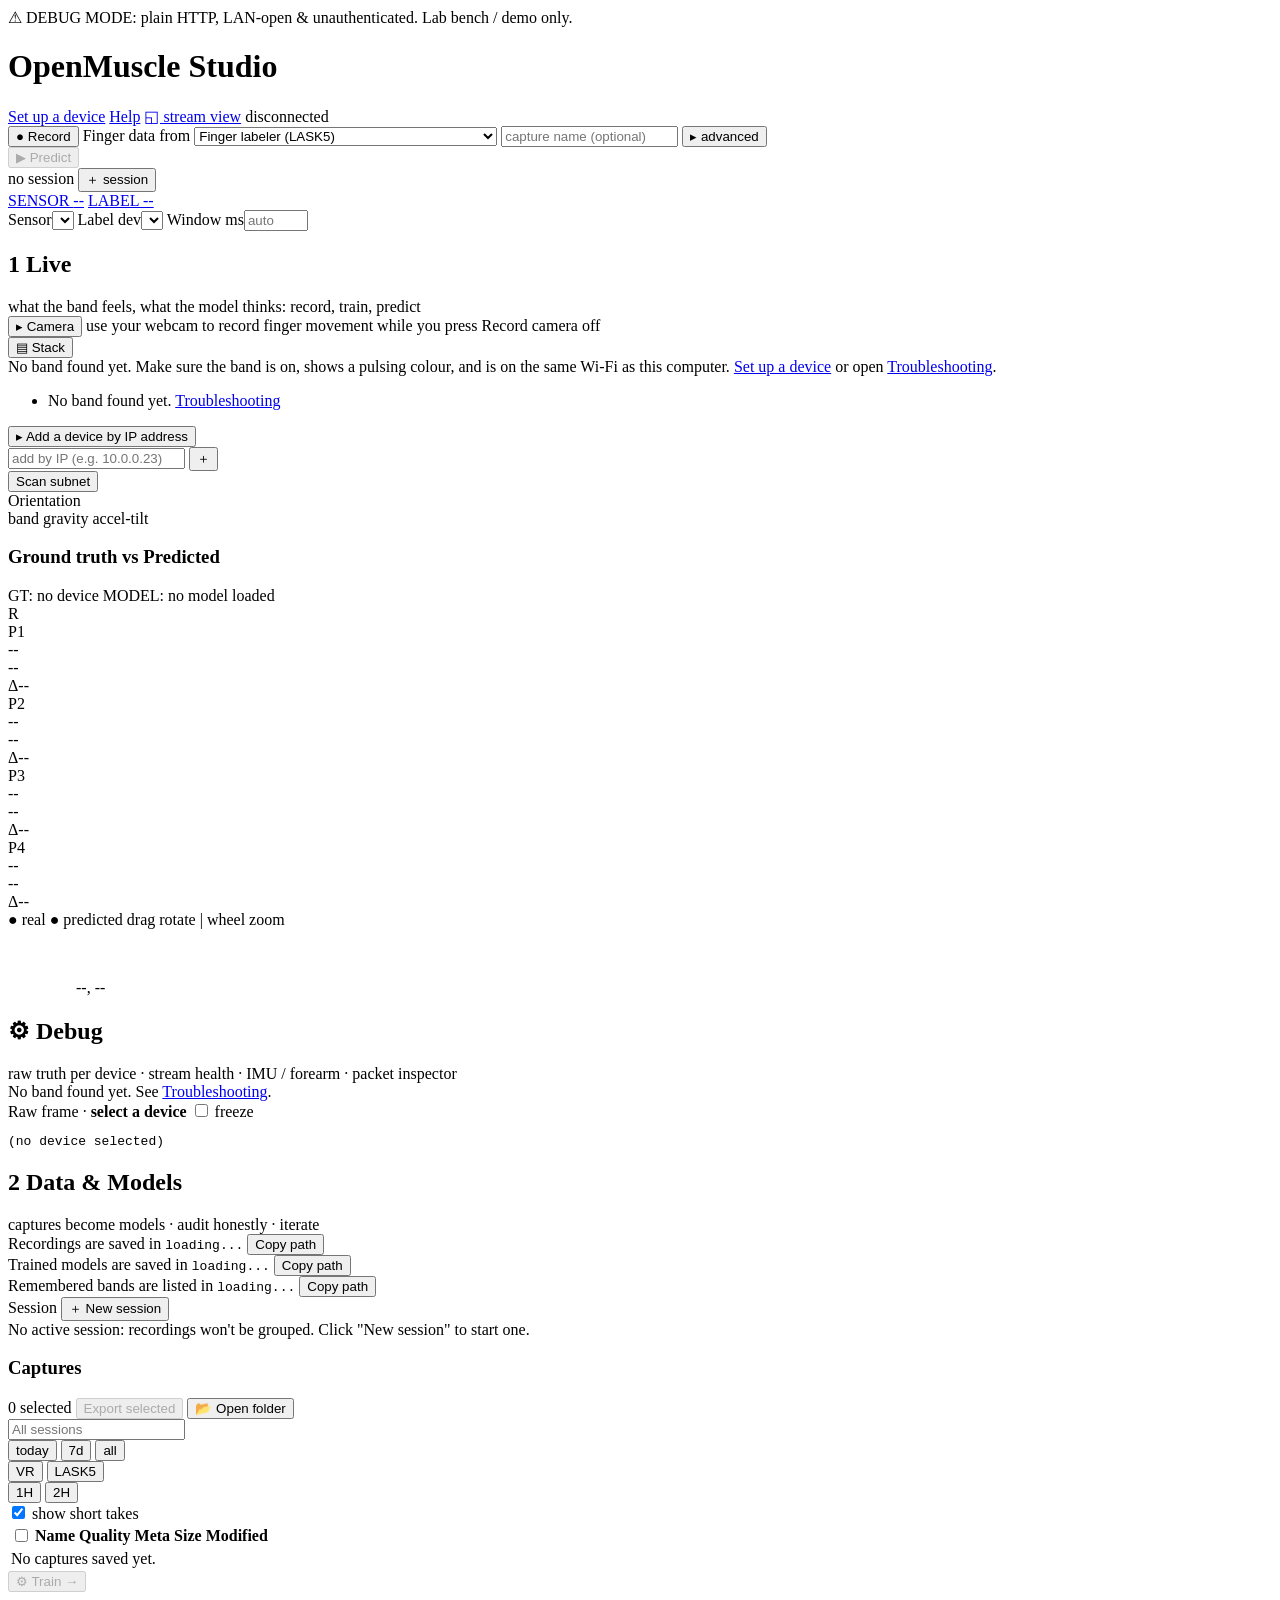
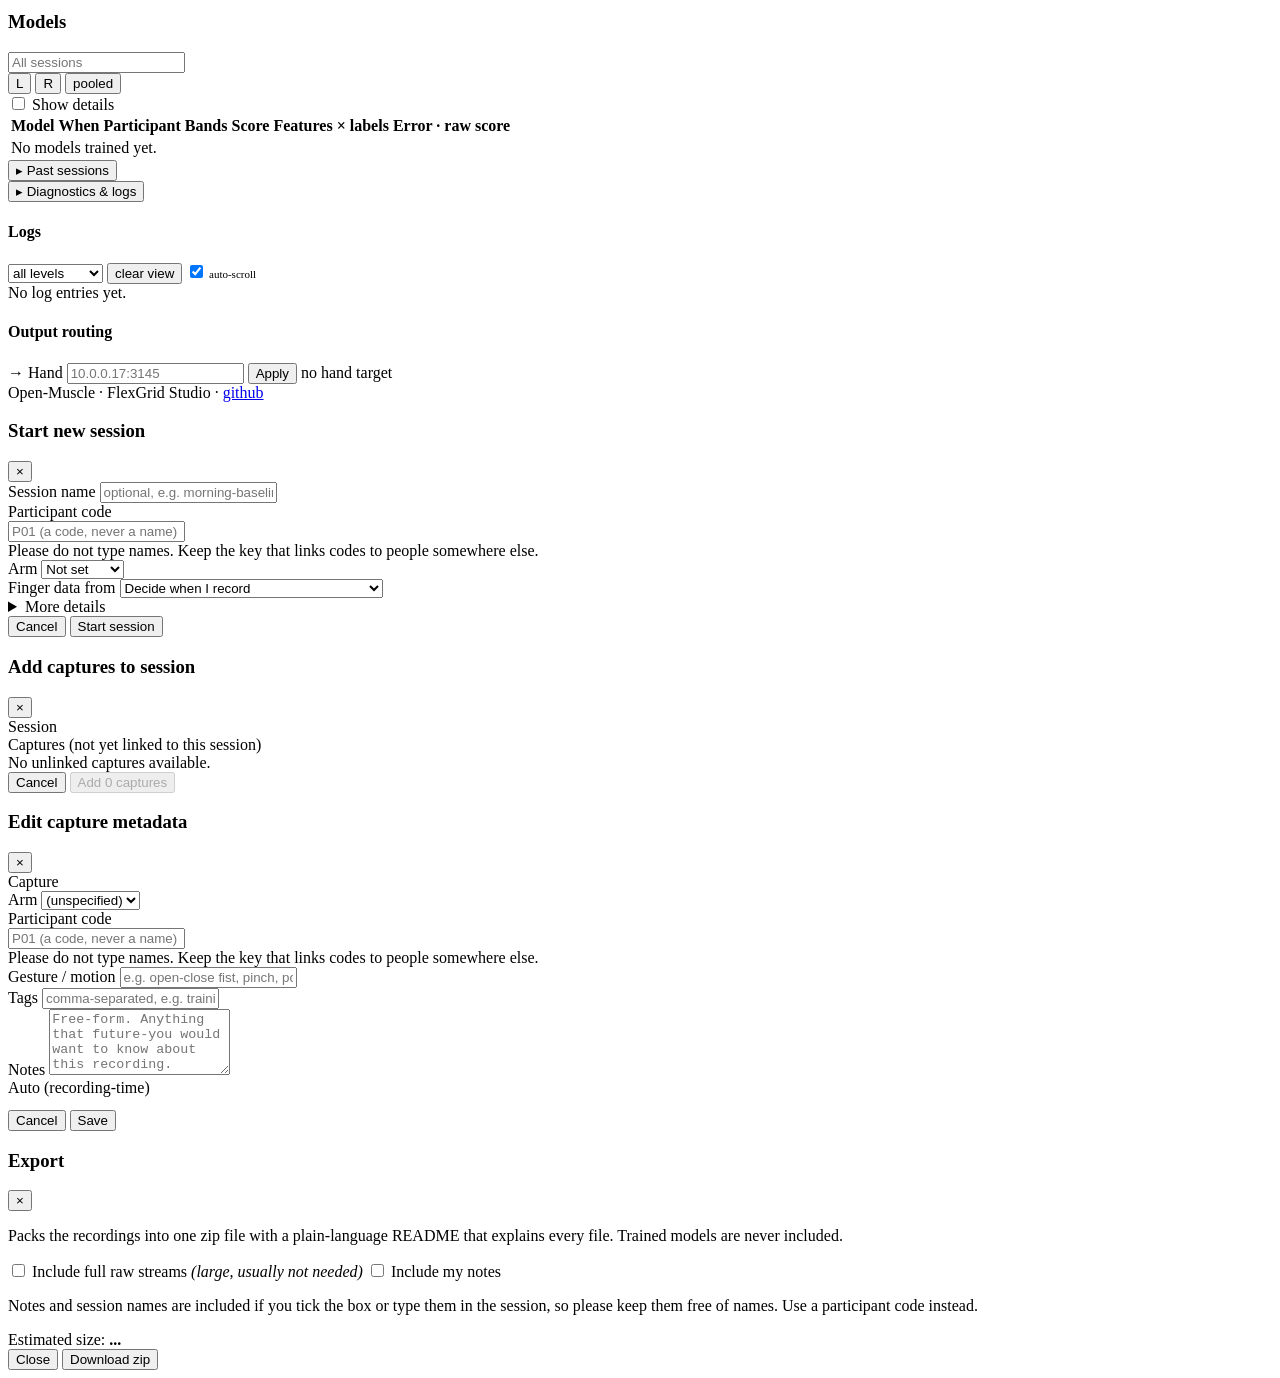
==== pc/src/openmuscle/web/static/index.html @ 687b807e "Keep the remembered-bands file under the data folder The discovery cache used ~/.openmuscle/discover" ====
<!DOCTYPE html>
<html lang="en">
<head>
    <meta charset="UTF-8">
    <meta name="viewport" content="width=device-width, initial-scale=1.0">
    <title>OpenMuscle Studio</title>
    <link rel="stylesheet" href="/static/styles.css">
    <link rel="stylesheet" href="/static/camera-panel.css?v=1">
    <!-- Shared FlexGrid heatmap color ramp (window.OMHeatColor). Loaded plain
         and BEFORE app.js so pressureColor delegates to the one shared ramp;
         the OBS /stream view loads the same file so its heatmaps match ours. -->
    <script src="/static/heatmap-color.js?v=1"></script>
    <script src="/static/guide.js?v=1"></script>
    <script src="/static/participant.js?v=1"></script>
    <script src="/static/rec-status.js?v=1"></script>
    <script src="/static/train-card.js?v=1"></script>
    <!-- Three.js for the quest_hand 3D viewer. Same CDN + version the VR
         client uses. hand-viewer.js is an ES module exposing window.OMHandViewer;
         the plain app.js drives it from handleTick. -->
    <script type="importmap">
    { "imports": { "three": "https://cdn.jsdelivr.net/npm/three@0.160.0/build/three.module.js" } }
    </script>
    <script type="module" src="/static/hand-viewer.js?v=7"></script>
    <!-- Gamepad labeler: reads a USB controller (navigator.getGamepads) and
         streams frames to /ws/gamepad. Plain script (no module). -->
    <script defer src="/static/gamepad.js?v=2"></script>
    <script defer src="/static/camera-panel.js?v=1"></script>
    <script type="module" src="/static/imu-viewer.js?v=1"></script>
</head>
<body>
    <!-- Debug-mode warning ribbon. Shown only when body.debug, which app.js
         sets from GET /api/mode. The server is plain-HTTP + LAN-open +
         unauthenticated when started with `openmuscle web --debug`. -->
    <div id="debug-ribbon" class="debug-ribbon debug-only" role="alert">
        ⚠ DEBUG MODE: plain HTTP, LAN-open &amp; unauthenticated. Lab bench / demo only.
    </div>
    <header class="topbar">
        <div class="brand">
            <h1>OpenMuscle <span class="subtitle">Studio</span></h1>
        </div>

        <div class="topbar-right">
            <!-- Step-by-step wizard that puts a band (or the optional labeler) on
                 the user's Wi-Fi. A separate page (static/setup/), served at /setup. -->
            <a href="/setup" class="setup-link"
               title="Walk through connecting a new band to your Wi-Fi">Set up a device</a>
            <!-- The guides, served from this computer (/help) so they open even
                 when the laptop is on the band's own Wi-Fi with no internet. -->
            <a href="/help" class="help-link" id="help-link" target="_blank" rel="noopener"
               title="Guides: getting started, Wi-Fi setup, troubleshooting. Works without internet.">Help</a>
            <!-- Pop the compact OBS stream view in its own window (window-capture
                 it in OBS while playing a game with the bracelets). Display-only:
                 it reads /ws/live, never the local controller. -->
            <a href="/stream" target="_blank" rel="noopener" class="stream-link"
               title="Compact read-only view for OBS window capture">◱ stream view</a>
            <span id="ws-status" class="badge offline">disconnected</span>
        </div>
    </header>

    <!-- Sticky control bar: the whole record -> train -> predict loop lives up
         here so Record, Predict and session context stay reachable while
         scrolled anywhere.
         app.js renderRecordPlan() drives the plan line + button state per tick. -->
    <div id="control-bar">
        <div class="cb-group cb-record">
            <button id="record-btn" class="primary">● Record</button>
            <label class="rec-pick"><span>Finger data from</span>
                <select id="label-source-select">
                    <option value="lask5">Finger labeler (LASK5)</option>
                    <option value="webcam">Webcam (camera watches your hand)</option>
                    <option value="vr">VR headset hands (Meta Quest)</option>
                    <option value="gamepad">Game controller</option>
                    <option value="none">No labeler (bands only; cannot be used to train)</option>
                    <!-- Pluggable label-device seam: a new labeler is one new
                         option value + one new branch in deriveRecordPlan()
                         (static/guide.js). -->
                </select>
            </label>
            <input id="capture-name" type="text" placeholder="capture name (optional)">
            <button id="record-advanced-toggle" class="link">▸ advanced</button>
        </div>
        <div class="cb-group cb-predict">
            <button id="infer-toggle" disabled>▶ Predict</button>
            <div id="predict-models" class="model-chips"></div>
        </div>
        <div class="cb-group cb-session">
            <span id="session-chip" class="session-chip off">no session</span>
            <button id="session-chip-new" class="link">＋ session</button>
        </div>
        <div class="cb-group cb-status">
            <a href="#stage-live" class="pipe-pill" id="pipe-sensor">SENSOR <span class="pipe-val">--</span></a>
            <a href="#stage-live" class="pipe-pill" id="pipe-label">LABEL <span class="pipe-val">--</span></a>
        </div>
        <div id="record-plan" class="record-plan"></div>
        <div id="record-advanced" class="record-advanced hidden">
            <label class="rec-pick"><span>Sensor</span><select id="sensor-select"></select></label>
            <label class="rec-pick"><span>Label dev</span><select id="label-select"></select></label>
            <label class="rec-pick" title="How many milliseconds of band readings are grouped with each label sample. Leave blank to let the app choose. See the Glossary under Help."><span>Window ms</span><input id="record-window" type="number" min="20" max="1000" placeholder="auto"></label>
        </div>
        <div id="record-status" class="rec-status"></div>
    </div>

    <!-- Model notices: a restored model waiting to be started, a model that does
         not match the participant or band units in front of it, and which model
         drives which band. app.js renderModelBanner(). -->
    <div id="model-banner" class="model-banner hidden" role="status"></div>

    <main class="studio">

        <!-- ============================================================
             STAGE 1: LIVE (hero)
             Heatmap band rows + GT-vs-Predicted comparator + joystick.
             The standalone Devices column is gone; each
             band's card sits to the LEFT of its own heatmap instead.
             ============================================================ -->
        <section id="stage-live" class="stage stage-live">
            <header class="stage-head">
                <h2 class="stage-title"><span class="stage-num">1</span> Live</h2>
                <span class="stage-sub">what the band feels, what the model thinks: record, train, predict</span>
            </header>

            <!-- Camera panel: the webcam hand labeler inside the dashboard, so
                 tracking never pauses because a tab went to the background.
                 camera-panel.js creates the iframe on first open. -->
            <div id="camera-panel" class="camera-panel collapsed">
                <div class="camera-panel-head">
                    <button id="camera-panel-toggle" class="camera-panel-toggle"
                            aria-expanded="false" aria-controls="camera-panel-body">&#9656; Camera</button>
                    <span class="camera-panel-sub">use your webcam to record finger movement while you press Record</span>
                    <span id="camera-panel-state" class="camera-panel-state">camera off</span>
                </div>
                <div id="camera-panel-body" class="camera-panel-body"></div>
            </div>

            <div class="live-grid">
                <!-- Heatmap area (left, the hero). One BAND ROW per streaming
                     flexgrid: [band card | its heatmap], so device info lives
                     WITH the visualization. app.js
                     drawHeatmaps() builds the row scaffold; renderBandCards()
                     fills the cards from the WS snapshot's `discovery` array. -->
                <div class="heatmap-hero">
                    <div class="heatmap-hero-head">
                        <span id="discovery-count" class="rail-count"></span>
                        <button id="heatmap-layout-toggle" class="link"
                                title="Switch the band rows between side-by-side and stacked (one above the other)">▤ Stack</button>
                    </div>
                    <div id="heatmap-grids" class="heatmap-grids">
                        <div class="heatmap-empty">No band found yet. Make sure the band is on, shows a pulsing colour, and is on the same Wi-Fi as this computer. <a href="/setup">Set up a device</a> or open <a href="/help/troubleshooting" target="_blank" rel="noopener">Troubleshooting</a>.</div>
                    </div>

                    <!-- Discovered-but-not-streaming V4 sources (no heatmap yet):
                         compact cards matching the band-card column width, with
                         Subscribe + role controls. app.js renderAvailableSources()
                         fills this; a source graduates to a band row above once
                         its matrix frames arrive. -->
                    <ul id="discovery-list" class="devices-compact discovery-compact available-sources">
                        <li class="empty">No band found yet. <a href="/help/troubleshooting" target="_blank" rel="noopener">Troubleshooting</a></li>
                    </ul>

                    <!-- Probe-by-IP + subnet scan, collapsed by default (same
                         caret pattern as record-advanced). Moved from the old
                         Devices rail; ids unchanged. -->
                    <button id="add-source-toggle" class="link add-source-toggle">▸ Add a device by IP address</button>
                    <div id="add-source-body" class="add-source-body hidden">
                        <form id="discovery-probe-form" class="discovery-probe">
                            <input id="discovery-probe-ip" type="text"
                                   placeholder="add by IP (e.g. 10.0.0.23)" />
                            <button type="submit" title="Probe this address for a V4 source">＋</button>
                        </form>
                        <button id="discovery-scan-btn" class="discovery-scan-btn"
                                title="Probe the local subnet for V4 sources not currently beaconing (held by another hub)">
                            Scan subnet
                        </button>
                        <div id="discovery-probe-msg" class="discovery-probe-msg"></div>
                    </div>

                    <!-- IMU band-orientation widget (fast data.imu), single
                         instance. app.js renderImuViewer() MOVES #imu-viewer
                         under the band card of the flexgrid it is showing; this
                         dock is the parking spot before rows exist and while
                         the row scaffold rebuilds (moving the node keeps the
                         WebGL canvas alive; an innerHTML rebuild would not). -->
                    <div id="imu-dock" class="imu-dock">
                        <div id="imu-viewer" class="imu-viewer">
                            <div class="imu-head">Orientation <span id="imu-axes" class="rail-count"></span></div>
                            <div id="imu-viewer-canvas" class="imu-viewer-canvas"></div>
                            <div class="imu-legend"><span class="imu-band">band</span> <span class="imu-grav">gravity</span> <span class="imu-hint">accel-tilt</span></div>
                        </div>
                    </div>
                </div>

                <!-- GT-vs-Predicted comparator (right). Per-finger groups pair
                     the ground-truth piston with the model's prediction and put
                     the residual Δ beneath, so each finger reads as one unit.
                     app.js toggles .has-hands / .has-lask on .comparator: hand
                     panels for quest streams, flexion bars for LASK5, BOTH when
                     both sources stream at once (VR session with LASK5 plugged
                     in). The Predict toggle moved to the sticky control bar. -->
                <div class="comparator">
                    <div class="comparator-head">
                        <h3>Ground truth <span class="vs">vs</span> Predicted</h3>
                        <div class="comparator-sublabels">
                            <span class="meta-line">GT: <span id="lask-meta">no device</span></span>
                            <span class="meta-line">MODEL: <span id="inference-meta">no model loaded</span></span>
                        </div>
                    </div>

                    <!-- LASK5 flexion cluster. A second cluster
                         (data-side="left") slots in beside this one when
                         two-hand LASK5 arrives; the head badge unhides then. -->
                    <div class="lask-cluster" data-side="right">
                        <div class="cluster-head hidden">R</div>
                        <div id="comparator-fingers" class="finger-groups">
                            <div class="finger-group" data-i="0">
                                <div class="finger-label">P1</div>
                                <div class="finger-bars">
                                    <div class="piston gt" data-i="0"><div class="piston-track"><div class="piston-fill"></div></div><div class="piston-val">--</div></div>
                                    <div class="piston pred" data-i="0"><div class="piston-track"><div class="piston-fill predicted"></div></div><div class="piston-val">--</div></div>
                                </div>
                                <div class="delta-row" data-i="0">Δ<span class="delta-val">--</span></div>
                            </div>
                            <div class="finger-group" data-i="1">
                                <div class="finger-label">P2</div>
                                <div class="finger-bars">
                                    <div class="piston gt" data-i="1"><div class="piston-track"><div class="piston-fill"></div></div><div class="piston-val">--</div></div>
                                    <div class="piston pred" data-i="1"><div class="piston-track"><div class="piston-fill predicted"></div></div><div class="piston-val">--</div></div>
                                </div>
                                <div class="delta-row" data-i="1">Δ<span class="delta-val">--</span></div>
                            </div>
                            <div class="finger-group" data-i="2">
                                <div class="finger-label">P3</div>
                                <div class="finger-bars">
                                    <div class="piston gt" data-i="2"><div class="piston-track"><div class="piston-fill"></div></div><div class="piston-val">--</div></div>
                                    <div class="piston pred" data-i="2"><div class="piston-track"><div class="piston-fill predicted"></div></div><div class="piston-val">--</div></div>
                                </div>
                                <div class="delta-row" data-i="2">Δ<span class="delta-val">--</span></div>
                            </div>
                            <div class="finger-group" data-i="3">
                                <div class="finger-label">P4</div>
                                <div class="finger-bars">
                                    <div class="piston gt" data-i="3"><div class="piston-track"><div class="piston-fill"></div></div><div class="piston-val">--</div></div>
                                    <div class="piston pred" data-i="3"><div class="piston-track"><div class="piston-fill predicted"></div></div><div class="piston-val">--</div></div>
                                </div>
                                <div class="delta-row" data-i="3">Δ<span class="delta-val">--</span></div>
                            </div>
                        </div>
                        <!-- LASK5 status line: device info lives WITH the
                             visualization. app.js
                             renderLabelStatusLines() fills it; hidden when
                             empty via CSS :empty. -->
                        <div id="lask-status-line" class="device-status-line"></div>
                    </div>

                    <!-- quest_hand 3D viewer. Shown when a quest_hand label
                         source is streaming (app.js toggles .has-hands on
                         .comparator). REAL captured hand (green) + PREDICTED
                         model hand (amber) in wrist-local space. -->
                    <div id="hand-viewer" class="hand-viewer">
                        <div id="hand-viewer-canvas" class="hand-viewer-canvas"></div>
                        <div class="hand-viewer-legend">
                            <span class="hv-real">● real</span>
                            <span class="hv-pred">● predicted</span>
                            <span class="hv-hint">drag rotate | wheel zoom</span>
                        </div>
                        <!-- Quest hand status line, under the legend: e.g.
                             "quest-left 24 Hz | quest-right 25 Hz" (device
                             info lives WITH the visualization).
                             app.js renderLabelStatusLines() fills it. -->
                        <div id="hand-status-line" class="device-status-line"></div>
                    </div>

                    <!-- Gamepad labeler panel. Shown when a USB controller is
                         read by the browser (gamepad.js toggles .has-gamepad on
                         .comparator). Live axes bars + button grid = the inputs
                         being captured as labels. -->
                    <div id="gamepad-panel" class="gamepad-panel"></div>
                    <!-- Gamepad status line: SIBLING of #gamepad-panel on
                         purpose; the panel's internals belong to gamepad.js.
                         app.js renderLabelStatusLines() fills it from the
                         server-side gamepad device (e.g. "gamepad-0 | 50 Hz"). -->
                    <div id="gamepad-status-line" class="device-status-line"></div>

                    <!-- Joystick stays as a small inset; LASK5 sends the
                         operator's joystick state for free, useful as a
                         signal-of-life indicator. -->
                    <div id="lask-joystick" class="joystick-inset">
                        <canvas id="joystick-canvas" width="64" height="64"></canvas>
                        <span id="joystick-vals" class="joy-vals">--, --</span>
                    </div>
                </div>
            </div>
        </section>

        <!-- ============================================================
             DEBUG: raw truth per device (only rendered in --debug mode).
             Hidden unless body.debug (app.js reads GET /api/mode). Surfaces
             per-device stream health, per-channel matrix stats, IMU raw counts
             (fused orientation is the Orientation widget in Stage 1), forearm
             roll/palm-up from Quest joints, and a raw-frame inspector.
             ============================================================ -->
        <section id="stage-debug" class="stage stage-debug debug-only">
            <header class="stage-head">
                <h2 class="stage-title"><span class="stage-num">⚙</span> Debug</h2>
                <span class="stage-sub">raw truth per device · stream health · IMU / forearm · packet inspector</span>
            </header>
            <div class="debug-grid">
                <div id="debug-cards" class="debug-cards">
                    <div class="empty">No band found yet. See <a href="/help/troubleshooting" target="_blank" rel="noopener">Troubleshooting</a>.</div>
                </div>
                <div class="debug-inspector">
                    <div class="debug-insp-head">
                        <span>Raw frame · <b id="debug-insp-dev">select a device</b></span>
                        <label class="debug-freeze"><input type="checkbox" id="debug-insp-freeze"> freeze</label>
                    </div>
                    <pre id="debug-insp-json" class="debug-insp-json">(no device selected)</pre>
                </div>
            </div>
        </section>

        <!-- ============================================================
             STAGE 2: DATA
             Session card on top, then captures | train | models, then past
             sessions. Merge of the old Capture + Data&Models stages; the
             record controls themselves moved to the sticky control bar.
             ============================================================ -->
        <section id="stage-data" class="stage stage-data">
            <header class="stage-head">
                <h2 class="stage-title"><span class="stage-num">2</span> Data &amp; Models</h2>
                <span class="stage-sub">captures become models · audit honestly · iterate</span>
            </header>

            <!-- Where are my files: absolute folder paths, Open folder (only
                 offered when this browser is on the same computer as the
                 server), Copy path, and a low-disk-space warning. Filled by
                 app.js from GET /api/storage. -->
            <div id="storage-panel" class="storage-panel" aria-live="polite">
                <div class="storage-row">
                    <span class="storage-label">Recordings are saved in</span>
                    <code class="storage-path" data-storage-path="captures">loading...</code>
                    <button class="link" data-storage-open="captures" title="Open this folder in your file manager" hidden>Open folder</button>
                    <button class="link" data-storage-copy="captures" title="Copy the folder path to the clipboard">Copy path</button>
                </div>
                <div class="storage-row">
                    <span class="storage-label">Trained models are saved in</span>
                    <code class="storage-path" data-storage-path="models">loading...</code>
                    <button class="link" data-storage-open="models" title="Open this folder in your file manager" hidden>Open folder</button>
                    <button class="link" data-storage-copy="models" title="Copy the folder path to the clipboard">Copy path</button>
                </div>
                <div class="storage-row">
                    <span class="storage-label">Remembered bands are listed in</span>
                    <code class="storage-path" data-storage-path="devices">loading...</code>
                    <button class="link" data-storage-open="root" title="Open the data folder, which holds this file, in your file manager" hidden>Open folder</button>
                    <button class="link" data-storage-copy="devices" title="Copy the file path to the clipboard">Copy path</button>
                </div>
                <div id="storage-note" class="storage-note" hidden></div>
            </div>

            <!-- Session block (full width) -->
            <div class="capture-session">
                <div class="capture-session-head">
                    <span class="capture-section-label">Session</span>
                    <button id="session-start-btn" class="link">＋ New session</button>
                </div>
                <div id="active-session-area">
                    <div class="session-empty">No active session: recordings won't be grouped. Click "New session" to start one.</div>
                </div>
            </div>

            <!-- Shared typeahead options for BOTH session pickers (captures +
                 models). One datalist, two inputs; app.js rebuilds it
                 sig-gated on the session list. -->
            <datalist id="session-datalist"></datalist>

            <div class="data-grid">
                <!-- LEFT: captures -->
                <div class="captures-col">
                    <div class="captures-header">
                        <h3>Captures</h3>
                        <div class="captures-actions">
                            <span id="captures-sel-status" class="sel-status">0 selected</span>
                            <button id="captures-export-selected" class="link" disabled title="Pack the selected takes into one zip to send to someone">Export selected</button>
                            <button id="captures-open-folder" class="link" title="Open the captures folder in your file manager">📂 Open folder</button>
                        </div>
                    </div>
                    <!-- Filter bar: compose session /
                         date / label-source / hands filters with AND; short
                         takes tagged "too short" (hideable). app.js applyCaptureFilters(). -->
                    <div id="captures-filterbar" class="filter-bar">
                        <!-- Typeahead session picker (was a <select>; same id
                             kept so app.js/CSS churn stays minimal). Empty
                             input = the default (Active when a session is
                             live, All otherwise). -->
                        <input id="cap-filter-session" class="filter-select session-combo"
                               type="text" list="session-datalist" placeholder="All sessions"
                               autocomplete="off" spellcheck="false">
                        <div class="chip-group" id="cap-filter-date">
                            <button class="filter-chip" data-days="1">today</button>
                            <button class="filter-chip" data-days="7">7d</button>
                            <button class="filter-chip on" data-days="">all</button>
                        </div>
                        <div class="chip-group" id="cap-filter-label">
                            <button class="filter-chip" data-label="quest">VR</button>
                            <button class="filter-chip" data-label="lask5">LASK5</button>
                        </div>
                        <div class="chip-group" id="cap-filter-hands">
                            <button class="filter-chip" data-hands="1">1H</button>
                            <button class="filter-chip" data-hands="2">2H</button>
                        </div>
                        <label class="filter-short"><input type="checkbox" id="cap-filter-short" checked> show short takes
                            <span id="cap-short-count" class="sel-status"></span></label>
                    </div>
                    <table id="captures-table">
                        <thead>
                            <tr>
                                <th class="captures-check"><input id="captures-check-all" type="checkbox"></th>
                                <th>Name</th>
                                <th>Quality</th>
                                <th>Meta</th>
                                <th>Size</th>
                                <th>Modified</th>
                                <th></th>
                            </tr>
                        </thead>
                        <tbody id="captures-body">
                            <tr class="empty"><td colspan="7">No captures saved yet.</td></tr>
                        </tbody>
                    </table>
                </div>

                <!-- CENTER: train bridge (visual arrow between cols) -->
                <div class="train-bridge">
                    <button id="train-btn" class="primary" disabled>⚙ Train →</button>
                    <div id="train-status" class="train-status"></div>
                </div>

                <!-- RIGHT: models -->
                <div class="models-col">
                    <div class="captures-header">
                        <h3>Models</h3>
                        <span id="models-count" class="sel-status"></span>
                    </div>
                    <!-- Models filter bar: session typeahead + role +
                         wearer chips, AND-composed. Replaces the old binary
                         session scope + "show all N models" toggle row; the
                         picker's "All sessions" entry covers that job.
                         app.js applyModelFilters(). -->
                    <div id="models-filterbar" class="filter-bar">
                        <input id="model-filter-session" class="filter-select session-combo"
                               type="text" list="session-datalist" placeholder="All sessions"
                               autocomplete="off" spellcheck="false">
                        <div class="chip-group" id="model-filter-role">
                            <button class="filter-chip" data-role="left" title="Models trained for the left band. See Help, Glossary.">L</button>
                            <button class="filter-chip" data-role="right" title="Models trained for the right band. See Help, Glossary.">R</button>
                            <button class="filter-chip" data-role="pooled" title="Models trained on more than one band together, so not tied to a single band. See Help, Glossary.">pooled</button>
                        </div>
                        <!-- Wearer chips are data-driven: app.js fills this
                             from the distinct wearers present in the model
                             list, so it stays empty until models carry a
                             wearer stamp. -->
                        <div class="chip-group" id="model-filter-wearer"></div>
                    </div>
                    <label class="models-details-toggle" title="Show the technical columns (features, error, raw score)">
                        <input type="checkbox" id="models-details-toggle"> Show details
                    </label>
                    <table id="models-table">
                        <thead>
                            <tr>
                                <th>Model</th>
                                <th>When</th>
                                <th>Participant</th>
                                <th>Bands</th>
                                <th>Score</th>
                                <th class="detail-col">Features × labels</th>
                                <th class="detail-col">Error · raw score</th>
                                <th></th>
                            </tr>
                        </thead>
                        <tbody id="models-body">
                            <tr class="empty"><td colspan="8">No models trained yet.</td></tr>
                        </tbody>
                    </table>
                </div>
            </div>

            <!-- Training outcome: the verdict card(s) replace the old one-line
                 readout. app.js renderTrainResult() (cards from static/train-card.js). -->
            <div id="train-result" class="train-result" aria-live="polite"></div>

            <!-- Past sessions: still collapsible per existing behaviour -->
            <button id="past-sessions-toggle" class="past-sessions-toggle">▸ Past sessions</button>
            <div id="past-sessions-list" class="hidden"></div>
        </section>

        <!-- ============================================================
             DIAGNOSTICS DRAWER (collapsed by default)
             Logs + future telemetry detail + future tuning sliders.
             ============================================================ -->
        <aside class="diag-drawer">
            <button id="diag-toggle" class="diag-toggle" aria-expanded="false">▸ Diagnostics &amp; logs</button>
            <div id="diag-body" class="diag-body hidden">
                <section class="diag-panel">
                    <div class="captures-header">
                        <h4>Logs</h4>
                        <div class="captures-actions">
                            <select id="log-level-filter" class="rec-pick">
                                <option value="">all levels</option>
                                <option value="WARN">warn + error</option>
                                <option value="ERROR">errors only</option>
                            </select>
                            <button id="log-clear-btn" class="link" title="Clear visible logs (server buffer keeps history)">clear view</button>
                            <label class="rec-pick" style="font-size:11px">
                                <input type="checkbox" id="log-autoscroll" checked>
                                <span>auto-scroll</span>
                            </label>
                        </div>
                    </div>
                    <div id="log-list" class="log-list">
                        <div class="log-empty">No log entries yet.</div>
                    </div>
                </section>
                <!-- Output routing: where predictions are sent (robot-hand UDP
                     target). Moved from the old Stage 4 strip; ids + handlers
                     unchanged (apply / auto-restore logic in app.js). -->
                <section class="diag-panel">
                    <h4>Output routing</h4>
                    <div class="output-routing">
                        <label class="rec-pick">
                            <span>→ Hand</span>
                            <input id="infer-hand" type="text" placeholder="10.0.0.17:3145" spellcheck="false">
                        </label>
                        <button id="infer-hand-apply">Apply</button>
                        <span id="infer-hand-state" class="sel-status">no hand target</span>
                    </div>
                </section>
                <!-- future: per-device telemetry detail panel; heatmap tuning sliders -->
            </div>
        </aside>

    </main>

    <footer>
        <span>Open-Muscle · FlexGrid Studio · <a href="https://github.com/Open-Muscle">github</a></span>
    </footer>

    <!-- ===== Session modal (start a new session, or edit one) =====
         Four everyday fields, then "More details". The same form serves both:
         app.js switches the title and button text and prefills it for Edit. -->
    <div id="session-modal" class="modal" aria-hidden="true">
        <div class="modal-backdrop" data-close="1"></div>
        <div class="modal-content" role="dialog" aria-labelledby="session-modal-title">
            <header class="modal-header">
                <h3 id="session-modal-title">Start new session</h3>
                <button type="button" class="modal-close" data-close="1" aria-label="Close">×</button>
            </header>
            <form id="session-form">
                <div class="form-row">
                    <label for="sess-name">Session name</label>
                    <input id="sess-name" type="text" placeholder="optional, e.g. morning-baseline">
                </div>
                <div class="form-row">
                    <label for="sess-wearer">Participant code</label>
                    <div class="form-field">
                        <input id="sess-wearer" type="text" autocomplete="off"
                               placeholder="P01 (a code, never a name)" aria-describedby="sess-wearer-help">
                        <div id="sess-wearer-help" class="form-hint">Please do not type names. Keep the key that links codes to people somewhere else.</div>
                        <div id="sess-wearer-warn" class="form-hint warn" role="status" hidden></div>
                    </div>
                </div>
                <div class="form-row">
                    <label for="sess-arm">Arm</label>
                    <select id="sess-arm">
                        <option value="">Not set</option>
                        <option value="left">Left arm</option>
                        <option value="right">Right arm</option>
                        <option value="both">Both arms</option>
                    </select>
                </div>
                <div class="form-row">
                    <label for="sess-labeler">Finger data from</label>
                    <select id="sess-labeler">
                        <option value="">Decide when I record</option>
                        <option value="webcam">Webcam</option>
                        <option value="lask5">LASK5 finger labeler (optional hardware)</option>
                        <option value="vr">VR headset hand tracking</option>
                        <option value="both">VR headset and LASK5</option>
                        <option value="gamepad">Gamepad</option>
                    </select>
                </div>
                <details class="more-details" id="sess-more">
                    <summary>More details</summary>
                    <div class="form-row">
                        <label for="sess-take">Take number</label>
                        <input id="sess-take" type="number" min="1" step="1" placeholder="automatic (last + 1)">
                    </div>
                    <!-- Mirrored training: the labeler watches one hand while a band
                         is on the other limb and the wearer moves both sides together
                         (used when the hand to be predicted cannot be measured).
                         Captures in a mirrored session are tagged mirror:true. -->
                    <div class="form-row">
                        <label for="sess-mirrored">Mirrored</label>
                        <select id="sess-mirrored">
                            <option value="">No, the labels come from the banded arm's own hand</option>
                            <option value="left">Yes, labels measured on the left hand</option>
                            <option value="right">Yes, labels measured on the right hand</option>
                        </select>
                    </div>
                    <div class="form-row">
                        <label for="sess-gestures">Planned gestures</label>
                        <input id="sess-gestures" type="text" placeholder="separate with commas, e.g. open hand, fist, pinch">
                    </div>
                    <div class="form-row">
                        <label for="sess-video">Video note</label>
                        <input id="sess-video" type="text" placeholder="file name or note for a headset or screen video (optional)">
                    </div>
                    <div class="form-row">
                        <label for="sess-tags">Tags</label>
                        <input id="sess-tags" type="text" placeholder="separate with commas">
                    </div>
                    <div class="form-row">
                        <label for="sess-notes">Notes</label>
                        <textarea id="sess-notes" rows="3" placeholder="What is this session for? Anything worth remembering later."></textarea>
                    </div>
                </details>
                <div id="sess-error" class="form-error" role="alert" hidden></div>
                <div class="form-actions">
                    <button type="button" class="modal-close" data-close="1">Cancel</button>
                    <button type="submit" class="primary" id="sess-submit">Start session</button>
                </div>
            </form>
        </div>
    </div>

    <!-- ===== Add-captures-to-session picker modal ===== -->
    <div id="link-modal" class="modal" aria-hidden="true">
        <div class="modal-backdrop" data-close="1"></div>
        <div class="modal-content" role="dialog" aria-labelledby="link-modal-title">
            <header class="modal-header">
                <h3 id="link-modal-title">Add captures to session</h3>
                <button type="button" class="modal-close" data-close="1" aria-label="Close">×</button>
            </header>
            <div class="form-row">
                <label>Session</label>
                <span id="link-session-name" class="meta-readonly"></span>
            </div>
            <div class="form-row" style="grid-template-columns: 1fr;">
                <label>Captures (not yet linked to this session)</label>
                <div id="link-capture-list" class="link-capture-list">
                    <div class="empty">No unlinked captures available.</div>
                </div>
            </div>
            <div class="form-actions">
                <button type="button" class="modal-close" data-close="1">Cancel</button>
                <button id="link-add-btn" class="primary" disabled>Add 0 captures</button>
            </div>
        </div>
    </div>

    <!-- ===== Capture metadata modal (unchanged) ===== -->
    <div id="meta-modal" class="modal" aria-hidden="true">
        <div class="modal-backdrop" data-close="1"></div>
        <div class="modal-content" role="dialog" aria-labelledby="meta-modal-title">
            <header class="modal-header">
                <h3 id="meta-modal-title">Edit capture metadata</h3>
                <button type="button" class="modal-close" data-close="1" aria-label="Close">×</button>
            </header>
            <form id="meta-form">
                <div class="form-row">
                    <label>Capture</label>
                    <span id="meta-name" class="meta-readonly"></span>
                </div>
                <div class="form-row">
                    <label for="meta-arm">Arm</label>
                    <select id="meta-arm" name="arm">
                        <option value="">(unspecified)</option>
                        <option value="left">left</option>
                        <option value="right">right</option>
                        <option value="both">both</option>
                    </select>
                </div>
                <div class="form-row">
                    <label for="meta-subject">Participant code</label>
                    <div class="form-field">
                        <input id="meta-subject" name="subject" type="text" autocomplete="off"
                               placeholder="P01 (a code, never a name)" aria-describedby="meta-subject-help">
                        <div id="meta-subject-help" class="form-hint">Please do not type names. Keep the key that links codes to people somewhere else.</div>
                        <div id="meta-subject-warn" class="form-hint warn" role="status" hidden></div>
                    </div>
                </div>
                <div class="form-row">
                    <label for="meta-gesture">Gesture / motion</label>
                    <input id="meta-gesture" name="gesture" type="text"
                           placeholder="e.g. open-close fist, pinch, point">
                </div>
                <div class="form-row">
                    <label for="meta-tags">Tags</label>
                    <input id="meta-tags" name="tags" type="text"
                           placeholder="comma-separated, e.g. training-set-A, good, fast">
                </div>
                <div class="form-row">
                    <label for="meta-notes">Notes</label>
                    <textarea id="meta-notes" name="notes" rows="4"
                              placeholder="Free-form. Anything that future-you would want to know about this recording."></textarea>
                </div>
                <div class="form-row meta-auto-block">
                    <label>Auto (recording-time)</label>
                    <pre id="meta-auto" class="meta-readonly"></pre>
                </div>
                <div id="meta-error" class="form-error" role="alert" hidden></div>
                <div class="form-actions">
                    <button type="button" class="modal-close" data-close="1">Cancel</button>
                    <button type="submit" class="primary">Save</button>
                </div>
            </form>
        </div>
    </div>

    <!-- ===== Export modal: size, options, send-back guidance ===== -->
    <div id="export-modal" class="modal" aria-hidden="true">
        <div class="modal-backdrop" data-close="1"></div>
        <div class="modal-content" role="dialog" aria-labelledby="export-modal-title">
            <header class="modal-header">
                <h3 id="export-modal-title">Export</h3>
                <button type="button" class="modal-close" data-close="1" aria-label="Close">&times;</button>
            </header>
            <p id="export-what" class="export-what"></p>
            <p class="export-help">
                Packs the recordings into one zip file with a plain-language README
                that explains every file. Trained models are never included.
            </p>
            <label class="export-opt">
                <input type="checkbox" id="export-raw">
                <span>Include full raw streams <em>(large, usually not needed)</em></span>
            </label>
            <label class="export-opt">
                <input type="checkbox" id="export-notes">
                <span>Include my notes</span>
            </label>
            <p class="export-note">
                Notes and session names are included if you tick the box or type them
                in the session, so please keep them free of names. Use a participant
                code instead.
            </p>
            <div class="export-size">
                Estimated size: <b id="export-size">...</b>
                <span id="export-size-alt" class="export-size-alt"></span>
            </div>
            <div id="export-warn" class="export-warn" hidden></div>
            <div id="export-result" class="export-result" hidden></div>
            <div class="form-actions">
                <button type="button" class="modal-close" data-close="1">Close</button>
                <button type="button" id="export-go" class="primary">Download zip</button>
            </div>
        </div>
    </div>

    <script src="/static/app.js"></script>
</body>
</html>
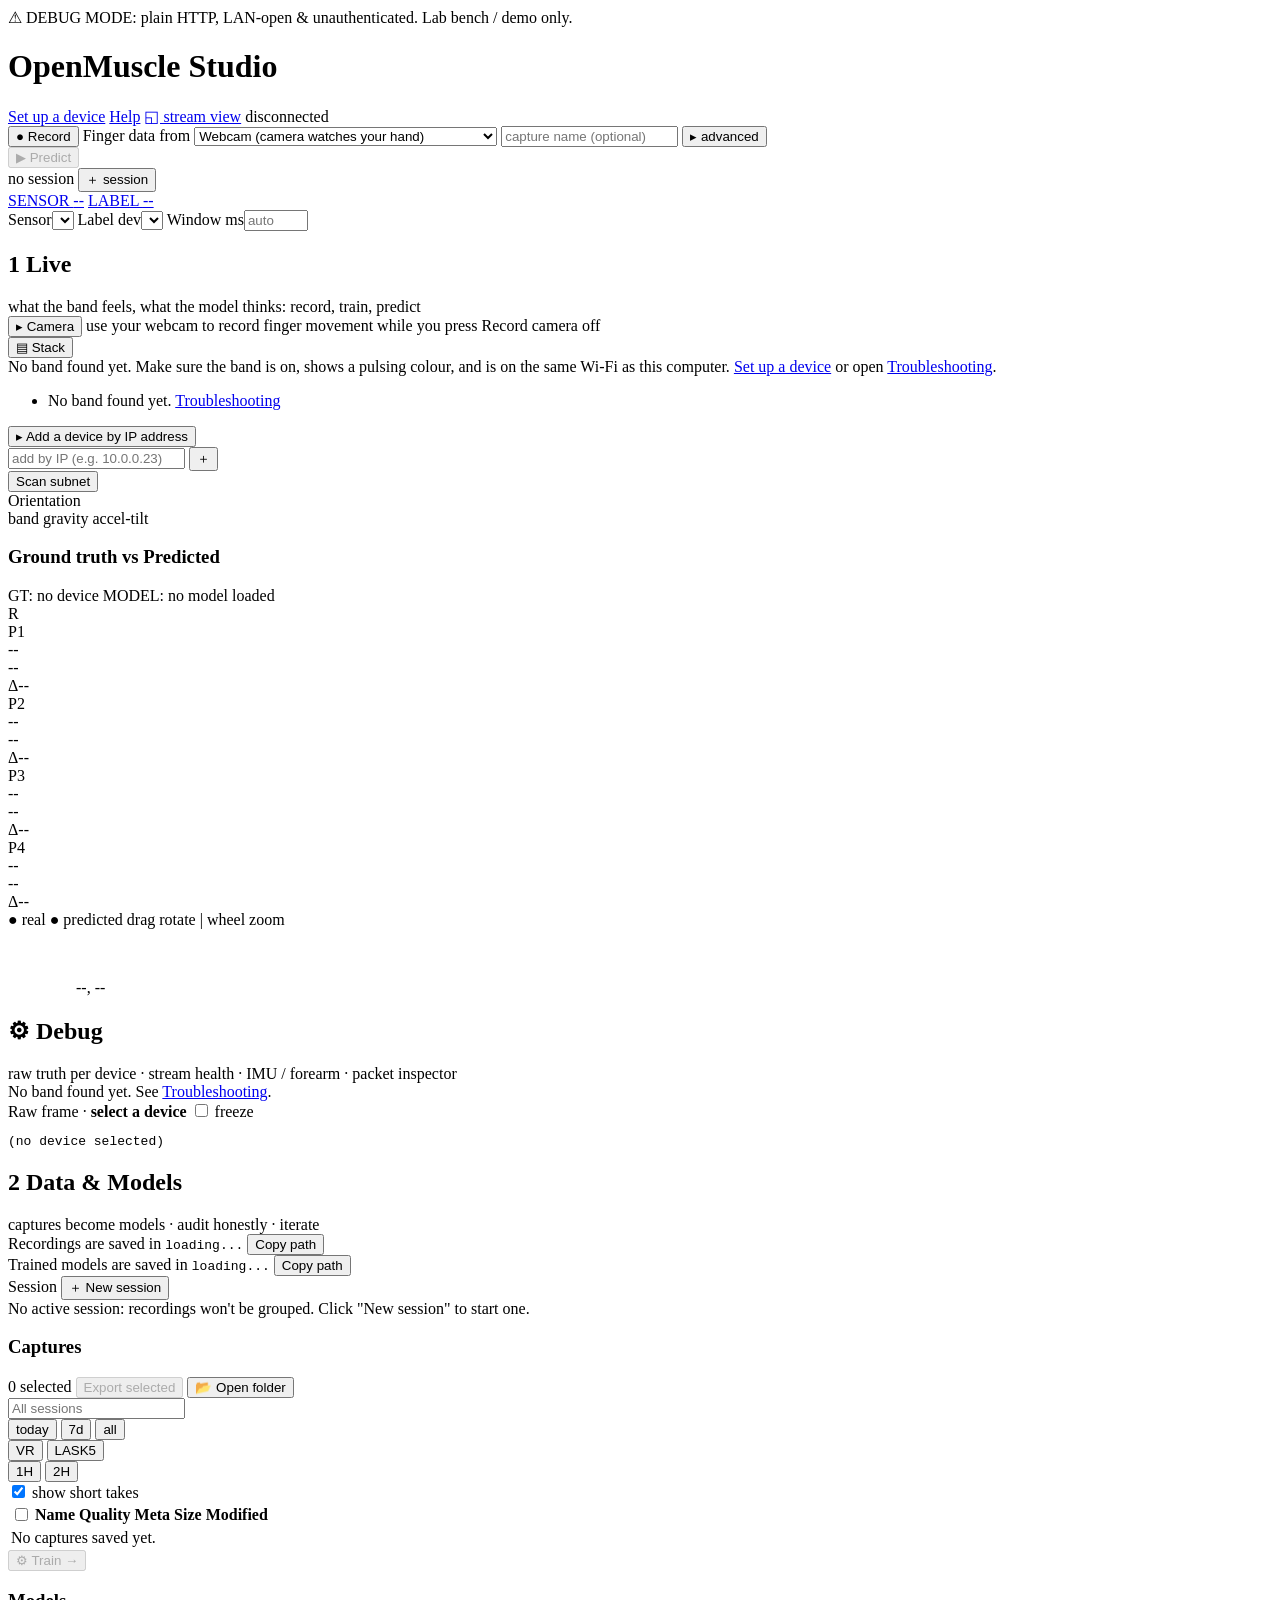
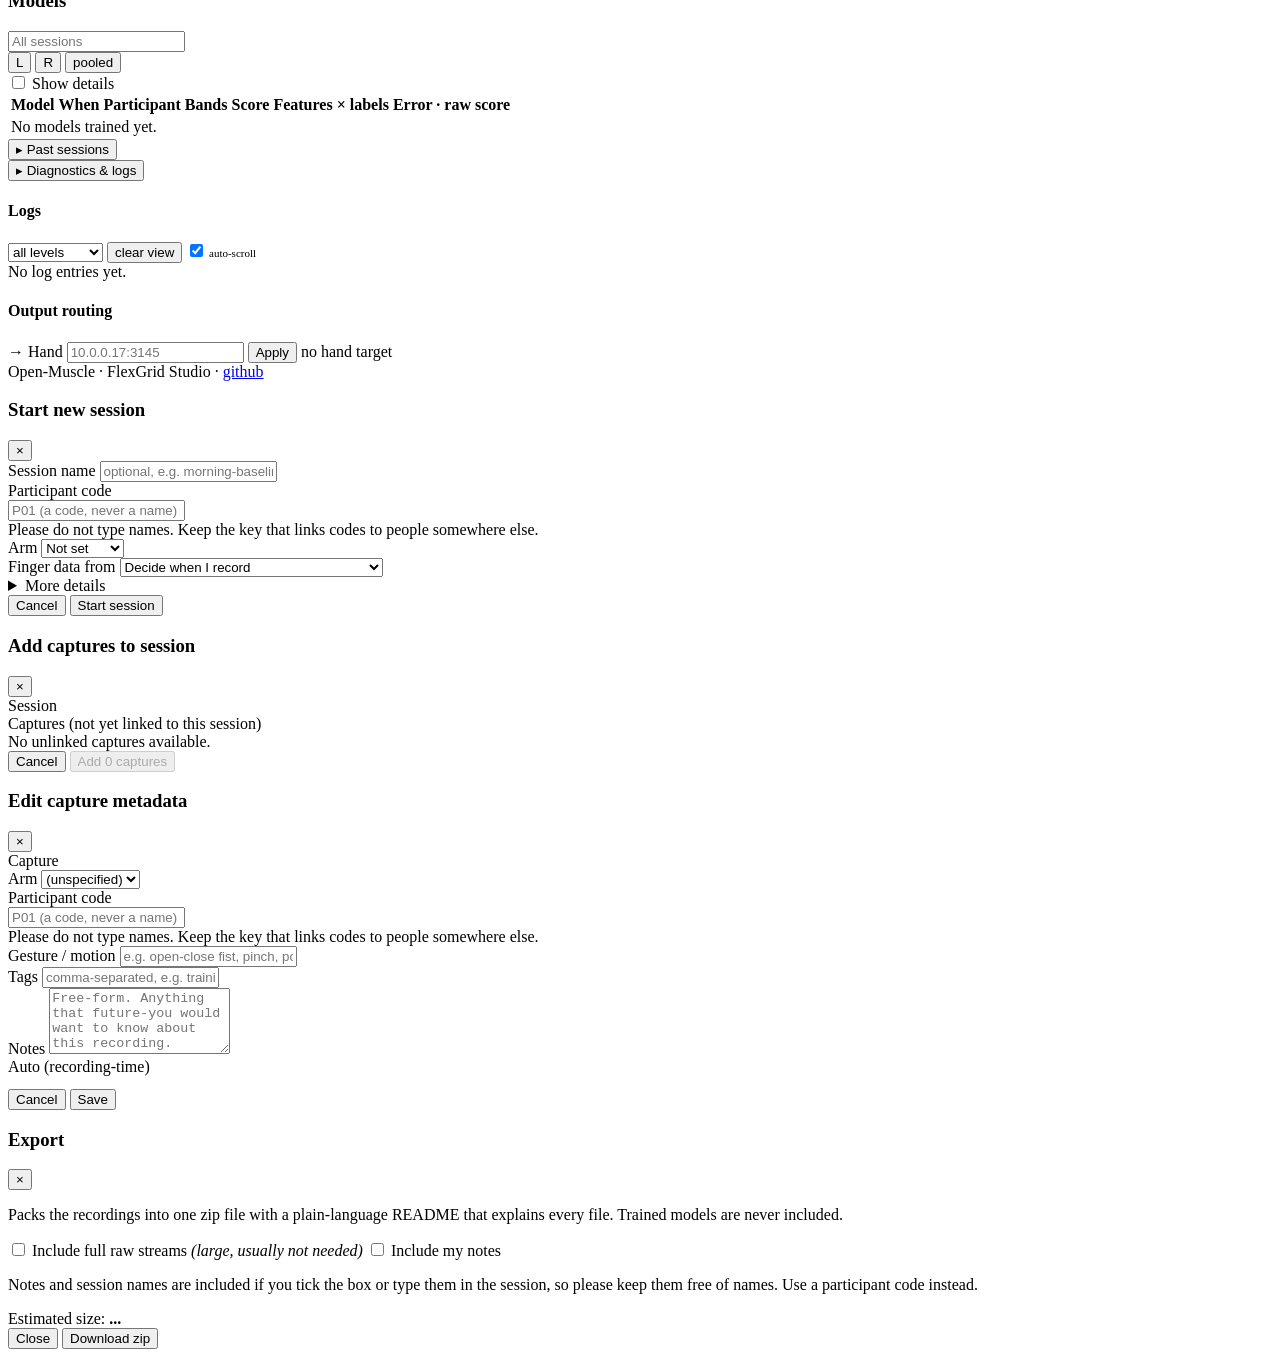
==== commit de81d830: "Studio first-run fixes found by a cold read - Go to Train now ticks the new take in the captures lis" ====
--- a/pc/src/openmuscle/web/static/index.html
+++ b/pc/src/openmuscle/web/static/index.html
@@ -67,7 +67,7 @@
             <label class="rec-pick"><span>Finger data from</span>
                 <select id="label-source-select">
                     <option value="lask5">Finger labeler (LASK5)</option>
-                    <option value="webcam">Webcam (camera watches your hand)</option>
+                    <option value="webcam" selected>Webcam (camera watches your hand)</option>
                     <option value="vr">VR headset hands (Meta Quest)</option>
                     <option value="gamepad">Game controller</option>
                     <option value="none">No labeler (bands only; cannot be used to train)</option>
@@ -346,12 +346,6 @@
                     <button class="link" data-storage-open="models" title="Open this folder in your file manager" hidden>Open folder</button>
                     <button class="link" data-storage-copy="models" title="Copy the folder path to the clipboard">Copy path</button>
                 </div>
-                <div class="storage-row">
-                    <span class="storage-label">Remembered bands are listed in</span>
-                    <code class="storage-path" data-storage-path="devices">loading...</code>
-                    <button class="link" data-storage-open="root" title="Open the data folder, which holds this file, in your file manager" hidden>Open folder</button>
-                    <button class="link" data-storage-copy="devices" title="Copy the file path to the clipboard">Copy path</button>
-                </div>
                 <div id="storage-note" class="storage-note" hidden></div>
             </div>
 
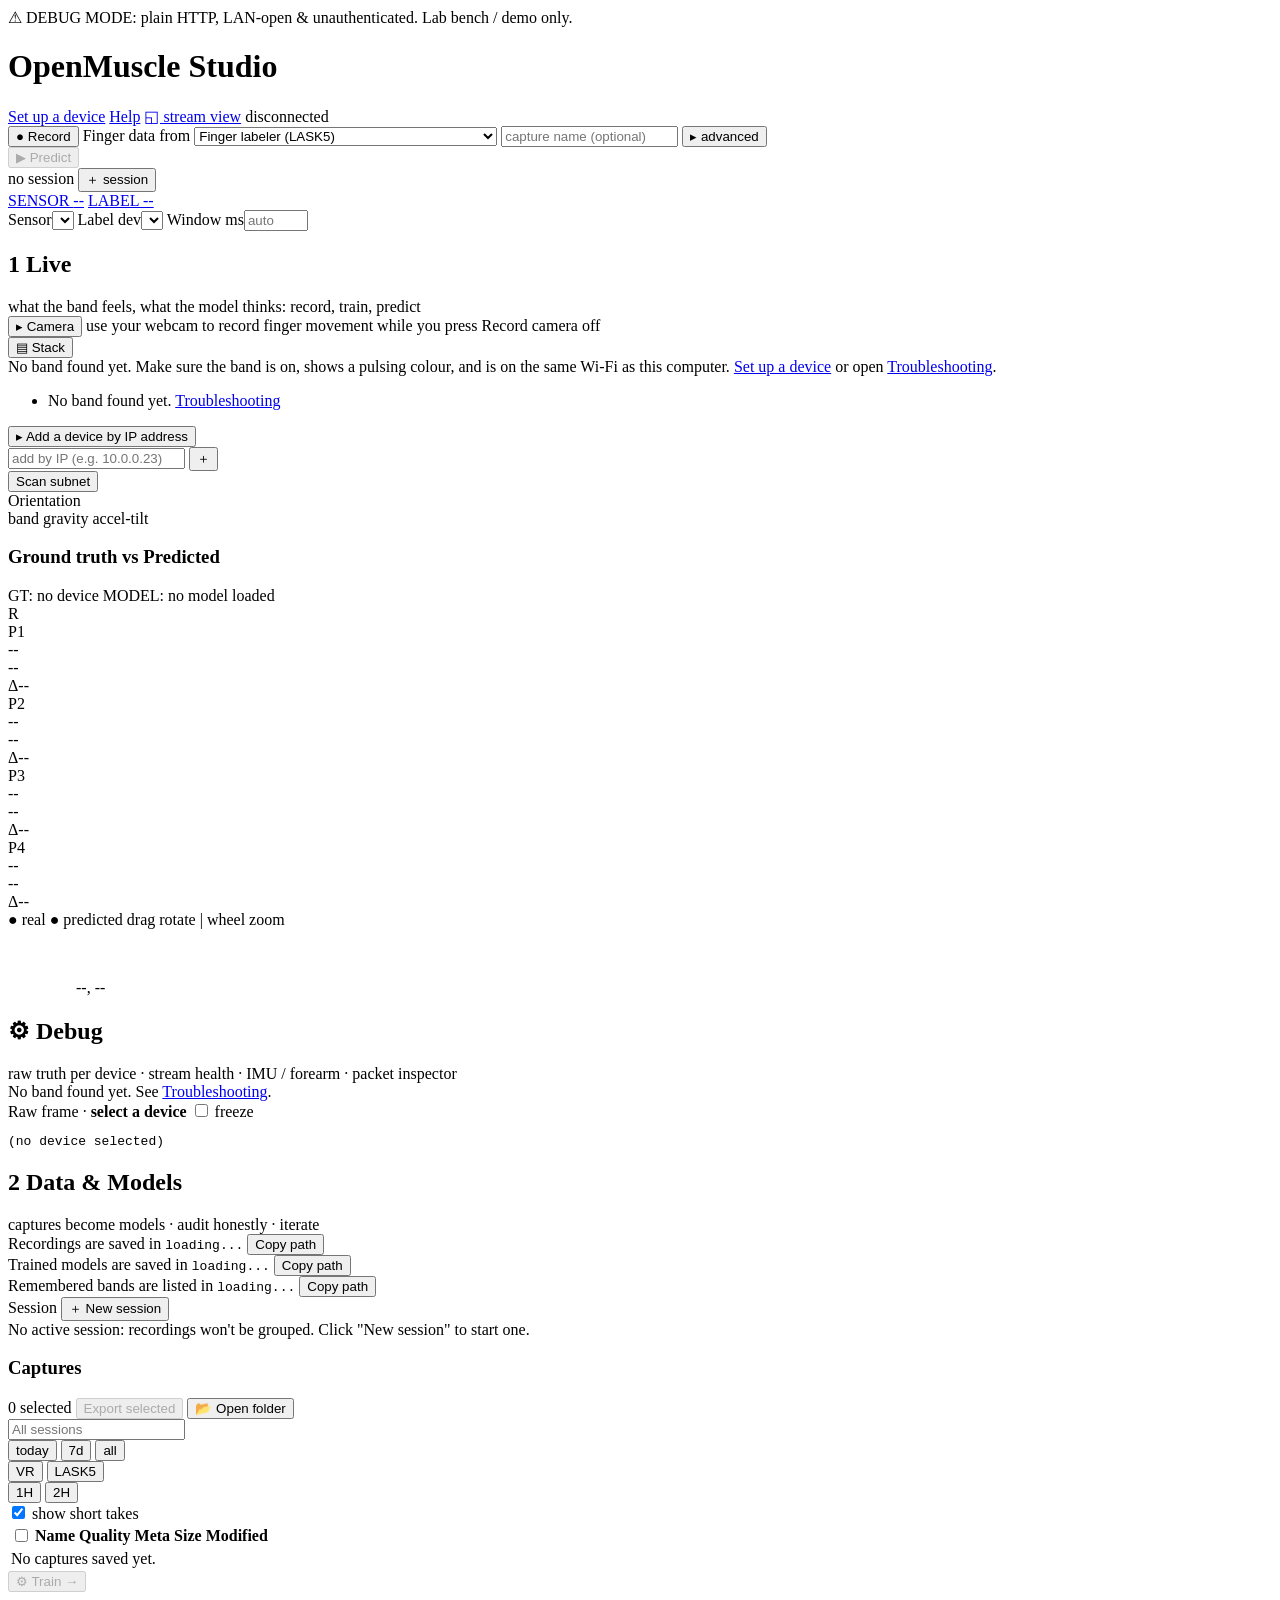
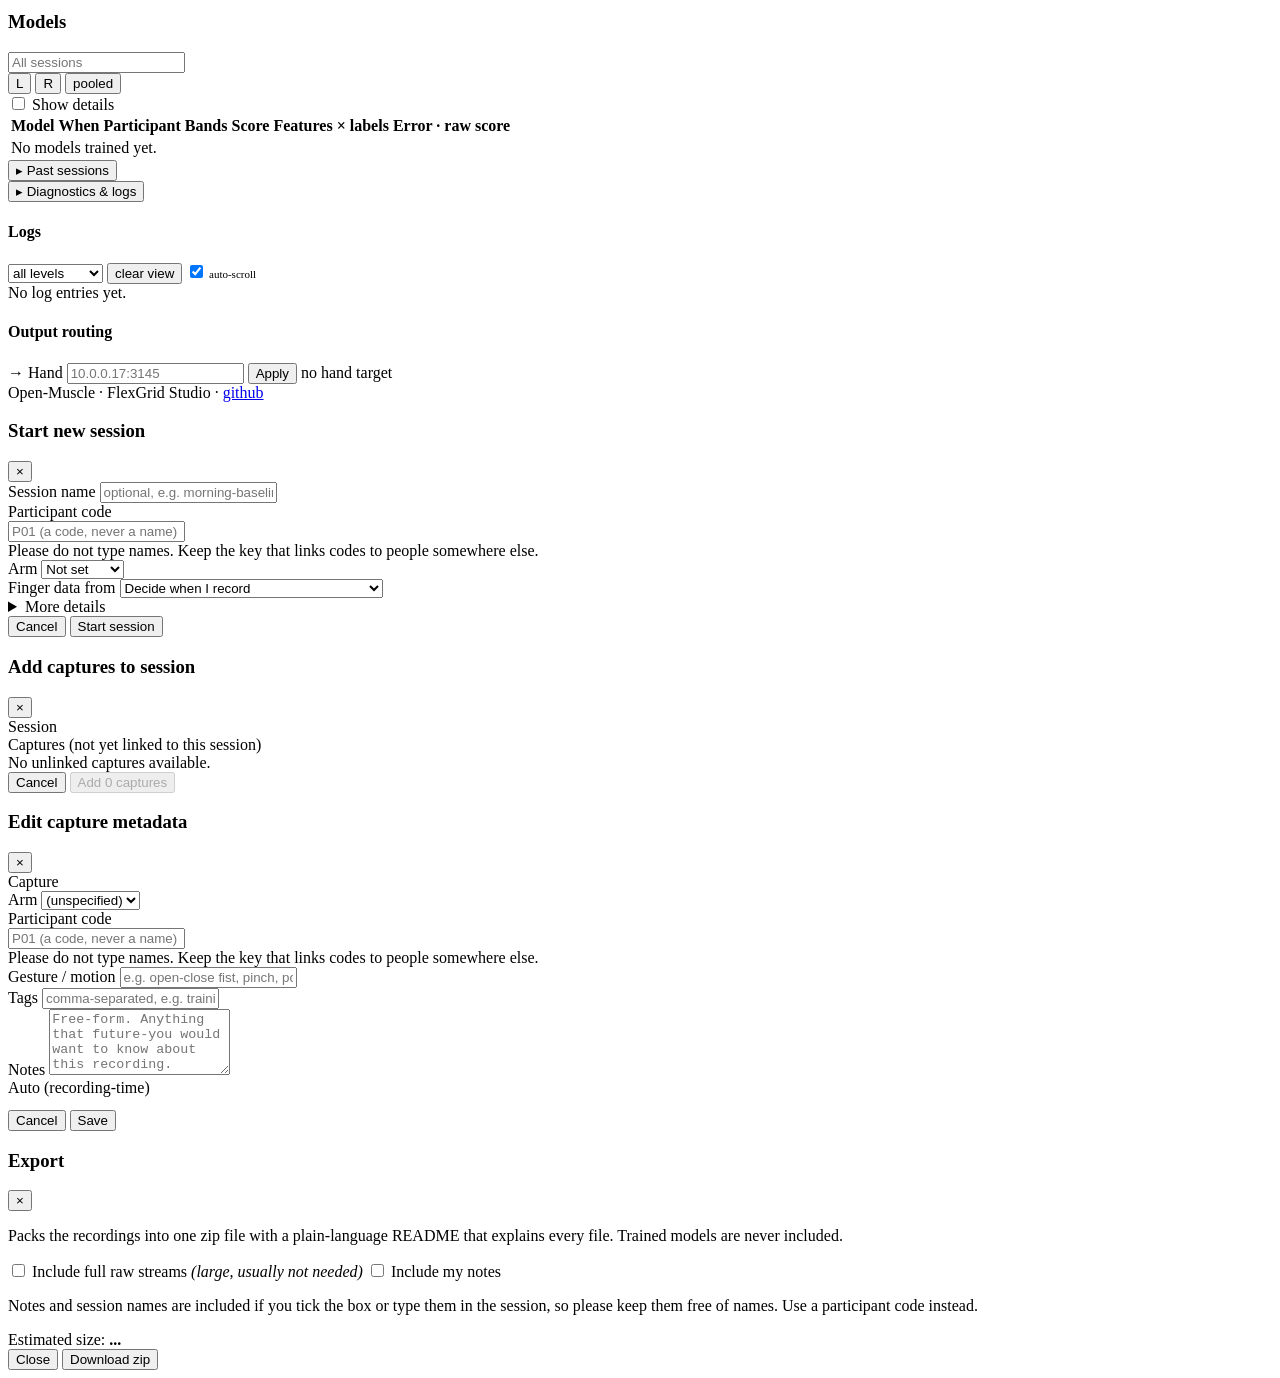
==== commit f2d5146f: "Merge branch 'feat/kit/cache-path' into feat/kit-usability" ====
--- a/pc/src/openmuscle/web/static/index.html
+++ b/pc/src/openmuscle/web/static/index.html
@@ -67,7 +67,7 @@
             <label class="rec-pick"><span>Finger data from</span>
                 <select id="label-source-select">
                     <option value="lask5">Finger labeler (LASK5)</option>
-                    <option value="webcam" selected>Webcam (camera watches your hand)</option>
+                    <option value="webcam">Webcam (camera watches your hand)</option>
                     <option value="vr">VR headset hands (Meta Quest)</option>
                     <option value="gamepad">Game controller</option>
                     <option value="none">No labeler (bands only; cannot be used to train)</option>
@@ -346,6 +346,12 @@
                     <button class="link" data-storage-open="models" title="Open this folder in your file manager" hidden>Open folder</button>
                     <button class="link" data-storage-copy="models" title="Copy the folder path to the clipboard">Copy path</button>
                 </div>
+                <div class="storage-row">
+                    <span class="storage-label">Remembered bands are listed in</span>
+                    <code class="storage-path" data-storage-path="devices">loading...</code>
+                    <button class="link" data-storage-open="root" title="Open the data folder, which holds this file, in your file manager" hidden>Open folder</button>
+                    <button class="link" data-storage-copy="devices" title="Copy the file path to the clipboard">Copy path</button>
+                </div>
                 <div id="storage-note" class="storage-note" hidden></div>
             </div>
 
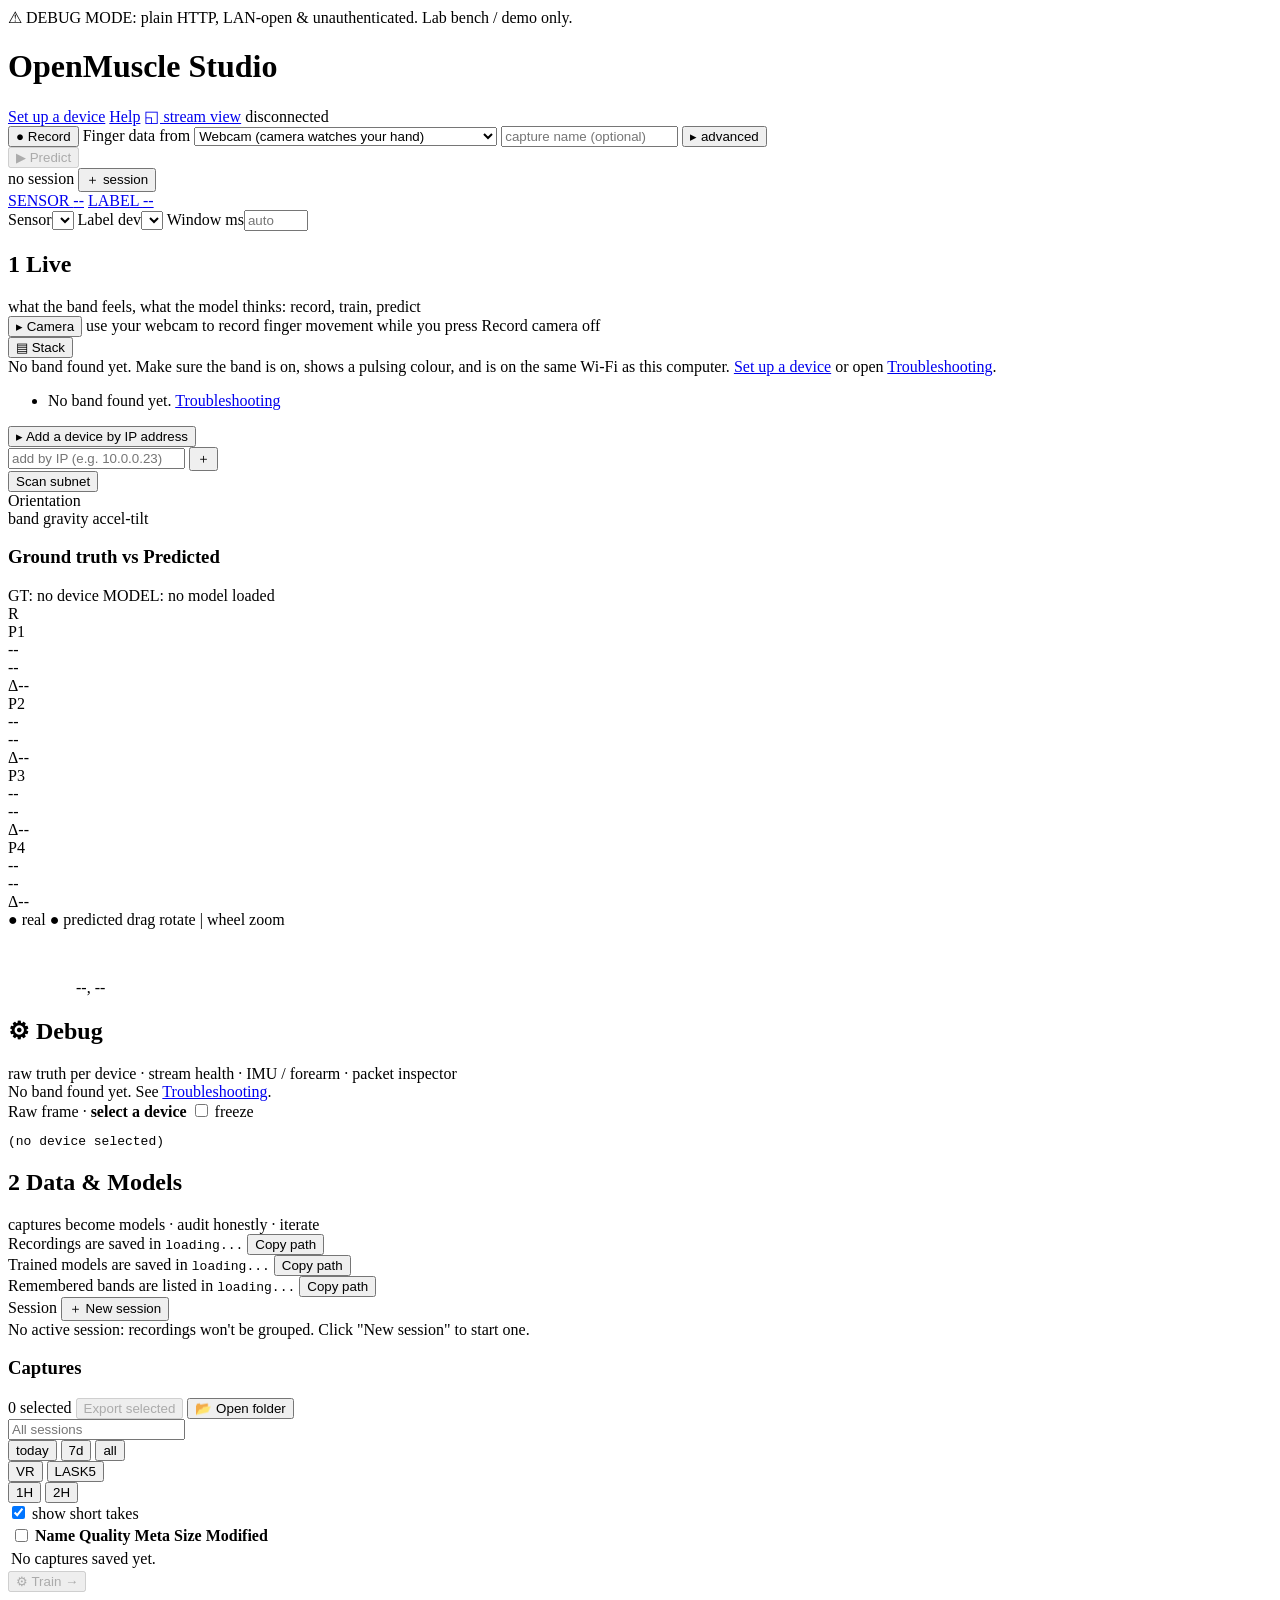
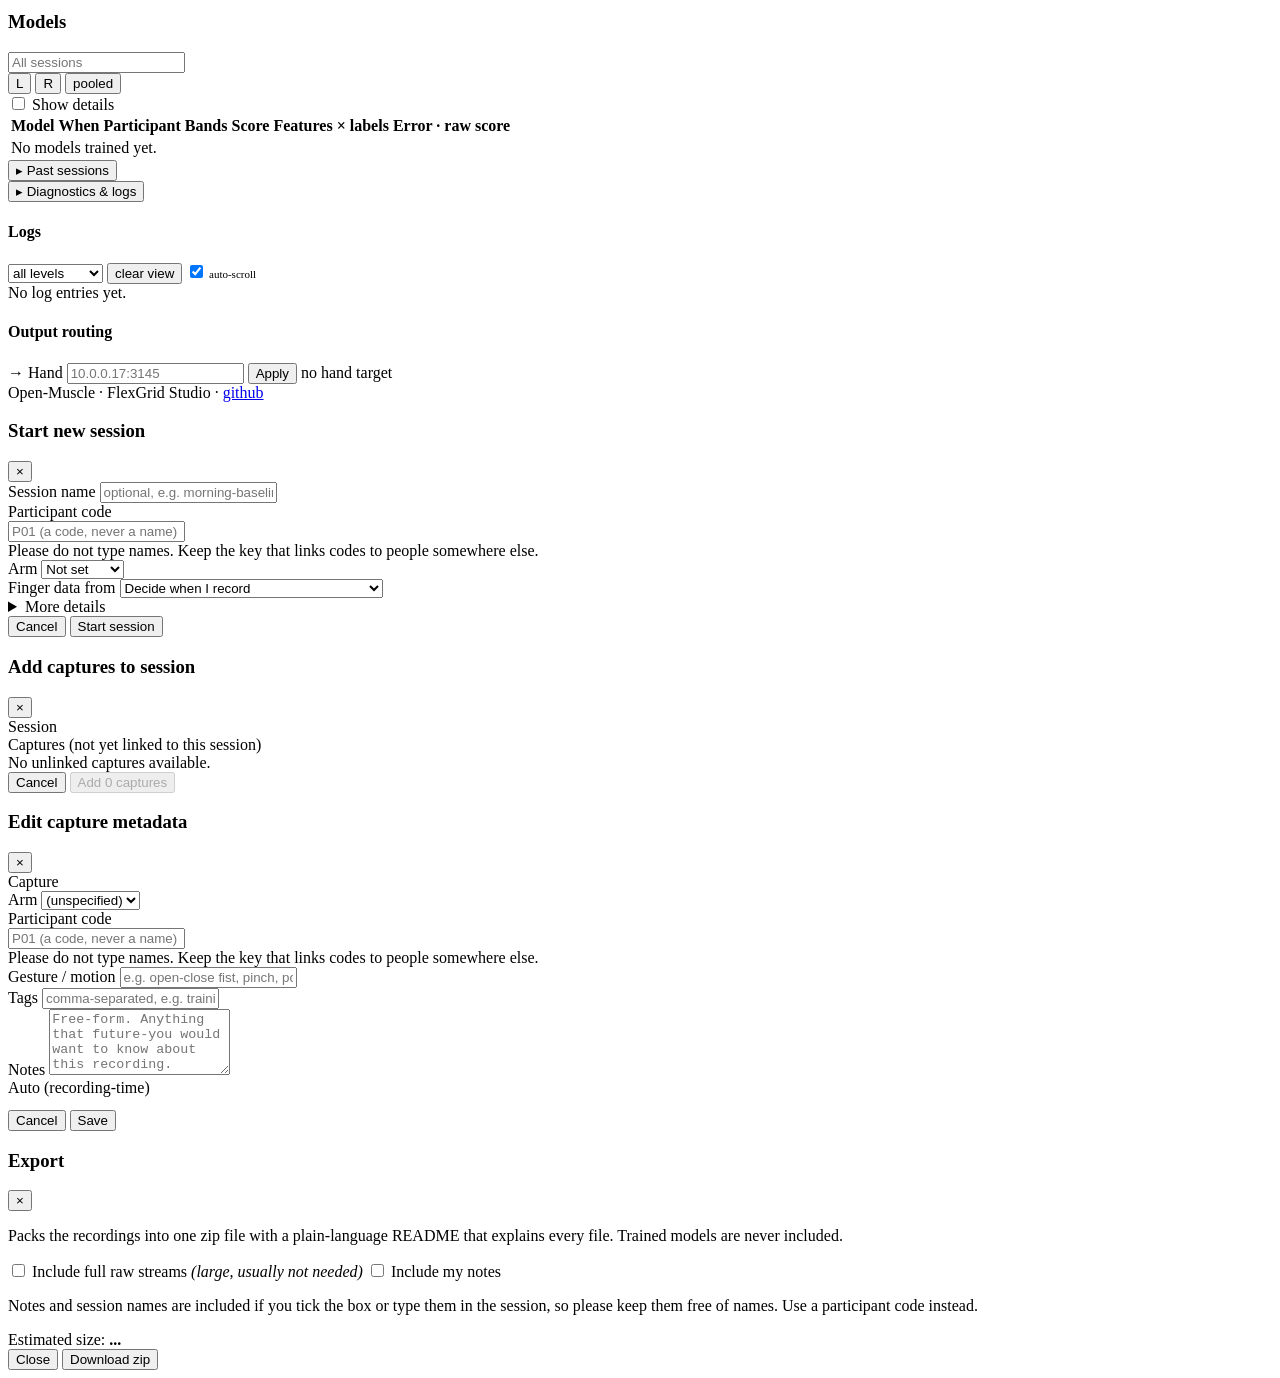
==== commit 08078722: "Merge branch 'feat/kit/cold-reader' into feat/kit-usability # Conflicts: #	docs/your-data.md" ====
--- a/pc/src/openmuscle/web/static/index.html
+++ b/pc/src/openmuscle/web/static/index.html
@@ -67,7 +67,7 @@
             <label class="rec-pick"><span>Finger data from</span>
                 <select id="label-source-select">
                     <option value="lask5">Finger labeler (LASK5)</option>
-                    <option value="webcam">Webcam (camera watches your hand)</option>
+                    <option value="webcam" selected>Webcam (camera watches your hand)</option>
                     <option value="vr">VR headset hands (Meta Quest)</option>
                     <option value="gamepad">Game controller</option>
                     <option value="none">No labeler (bands only; cannot be used to train)</option>
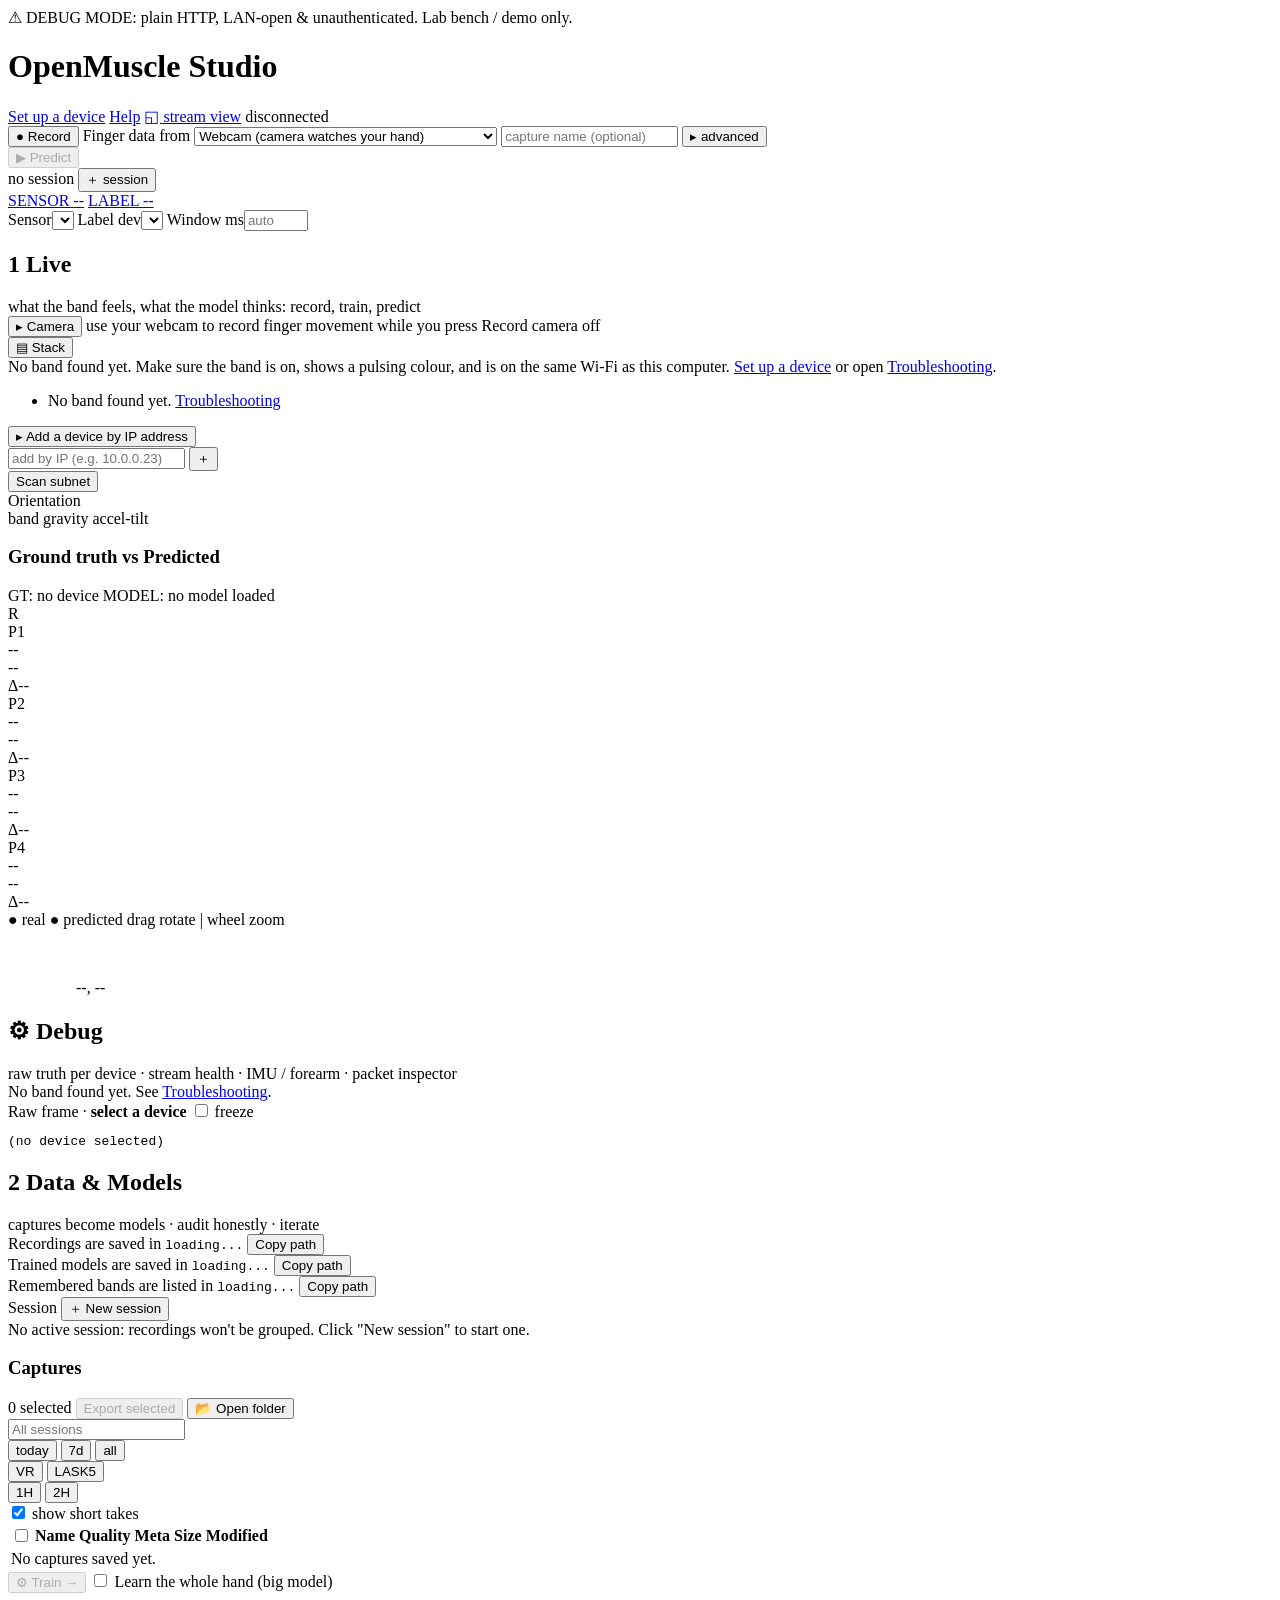
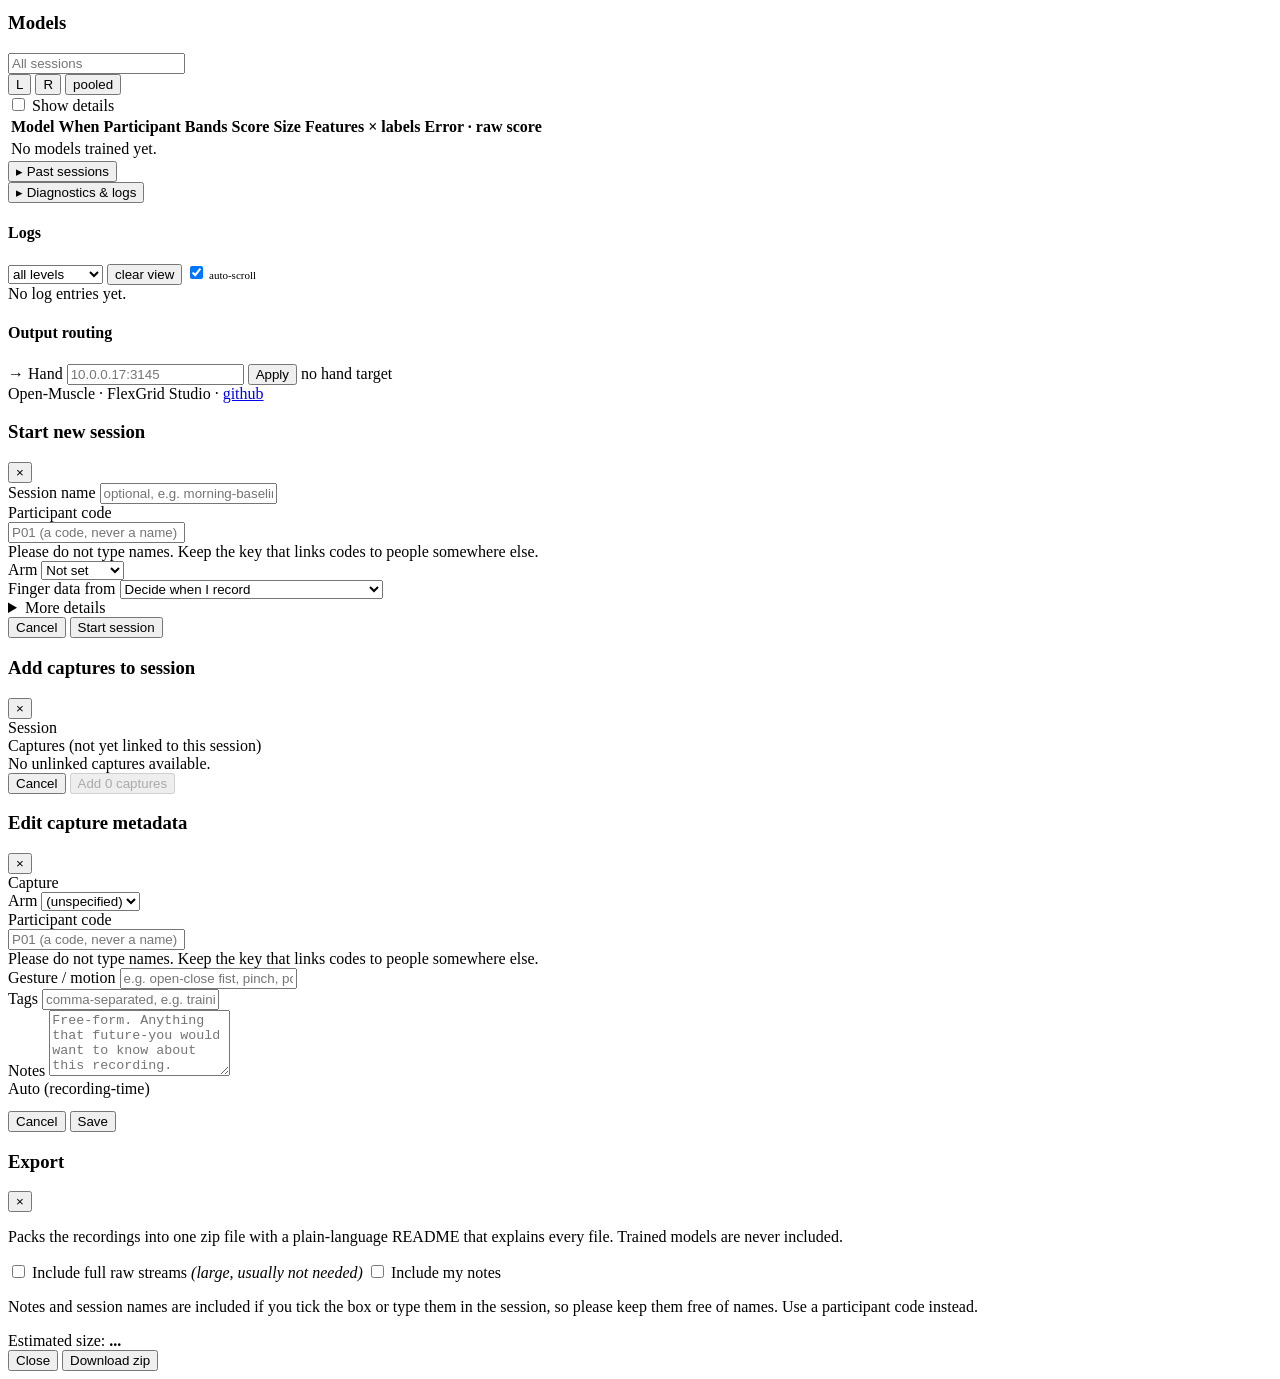
==== commit 06e37793: "Models list: size column, Delete button, predicted curl readout The Models table shows each model's " ====
--- a/pc/src/openmuscle/web/static/index.html
+++ b/pc/src/openmuscle/web/static/index.html
@@ -430,6 +430,9 @@
                 <!-- CENTER: train bridge (visual arrow between cols) -->
                 <div class="train-bridge">
                     <button id="train-btn" class="primary" disabled>⚙ Train →</button>
+                    <label class="train-full-hand" title="Normally a model learns the five finger curls, which is what the score measures and keeps it small (a few megabytes to tens of megabytes). Tick this to learn every hand joint too, only needed to draw the predicted 3D hand. The model is then hundreds of megabytes.">
+                        <input type="checkbox" id="train-full-hand"> Learn the whole hand (big model)
+                    </label>
                     <div id="train-status" class="train-status"></div>
                 </div>
 
@@ -470,13 +473,14 @@
                                 <th>Participant</th>
                                 <th>Bands</th>
                                 <th>Score</th>
+                                <th>Size</th>
                                 <th class="detail-col">Features × labels</th>
                                 <th class="detail-col">Error · raw score</th>
                                 <th></th>
                             </tr>
                         </thead>
                         <tbody id="models-body">
-                            <tr class="empty"><td colspan="8">No models trained yet.</td></tr>
+                            <tr class="empty"><td colspan="9">No models trained yet.</td></tr>
                         </tbody>
                     </table>
                 </div>
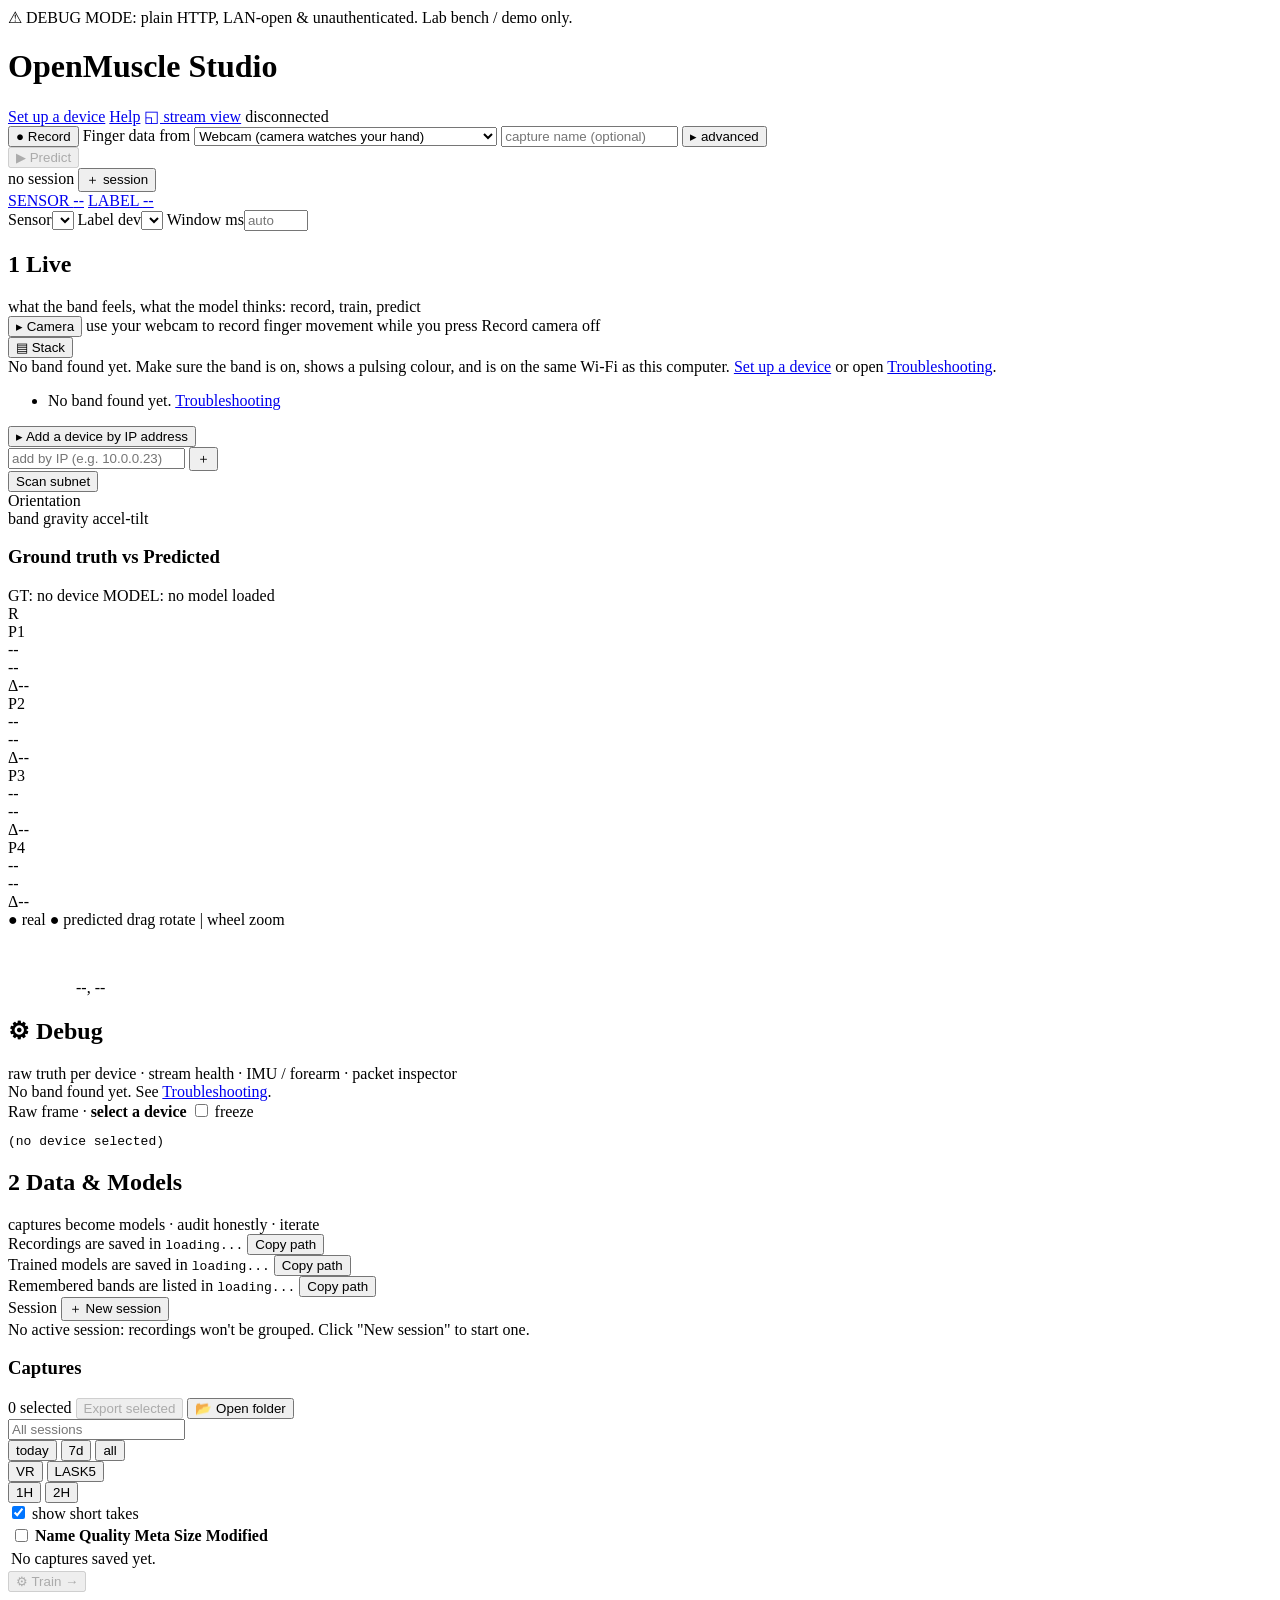
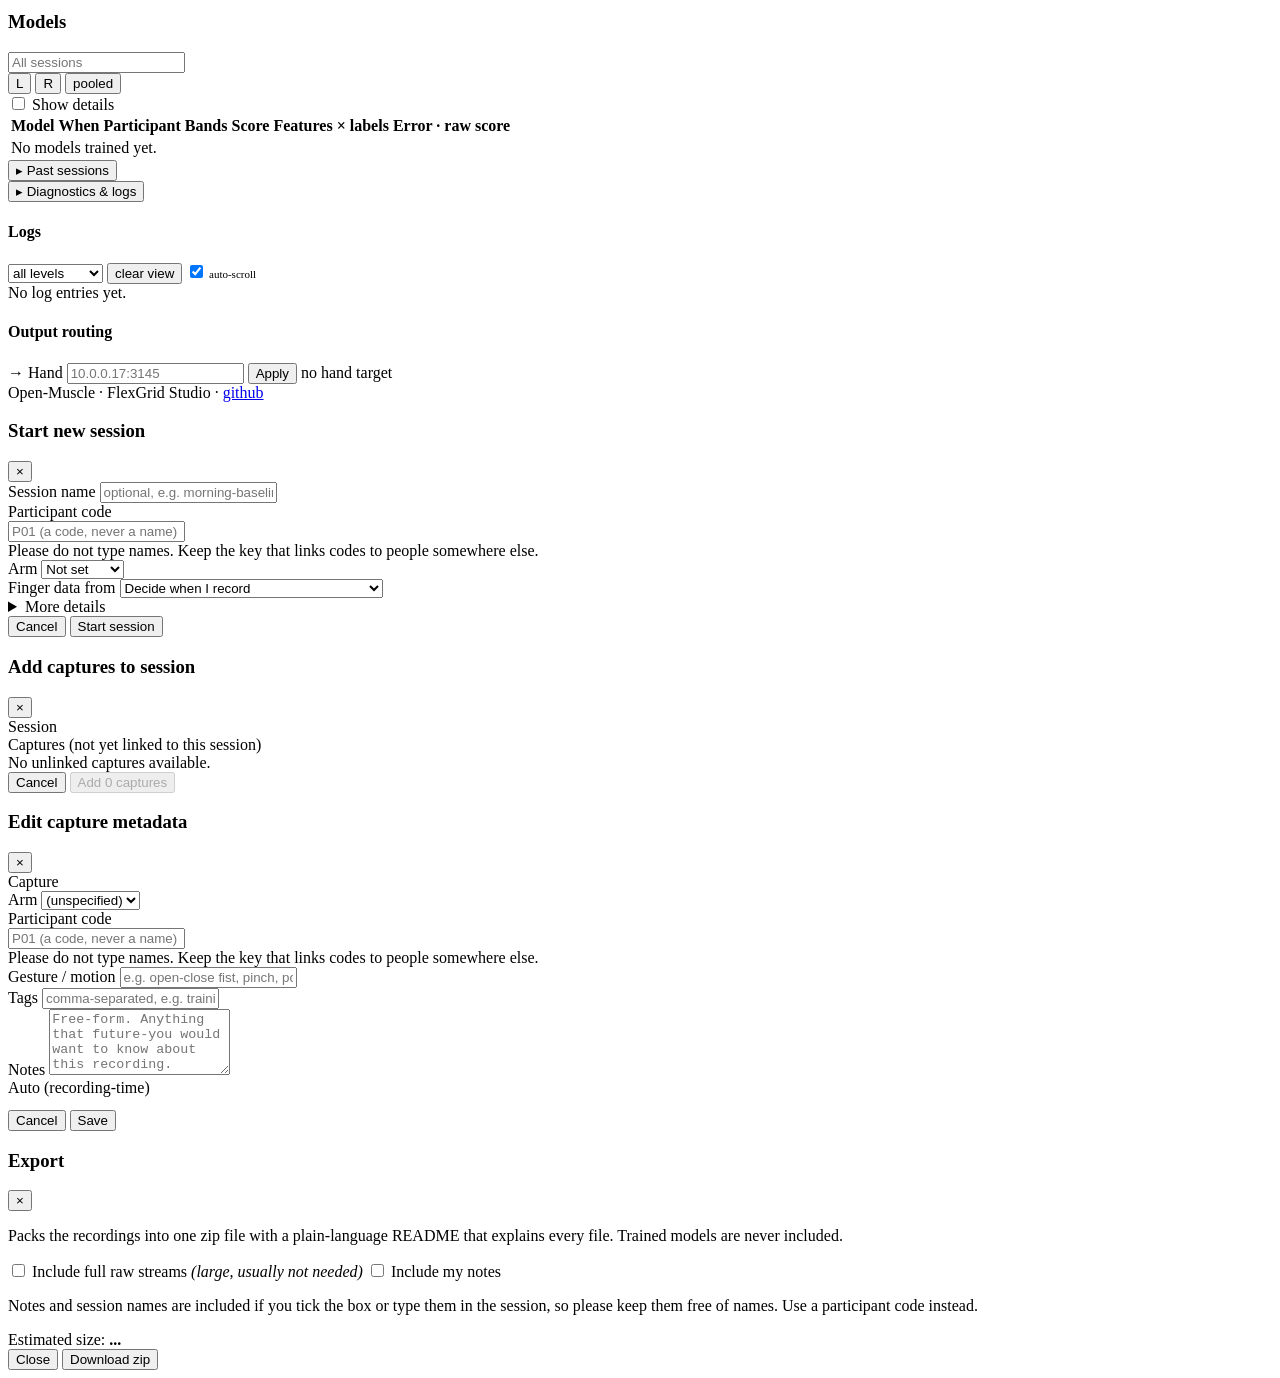
==== commit 10775a47: "Merge branch 'feat/kit/studio-polish' into feat/kit-usability" ====
--- a/pc/src/openmuscle/web/static/index.html
+++ b/pc/src/openmuscle/web/static/index.html
@@ -13,7 +13,7 @@
     <script src="/static/guide.js?v=1"></script>
     <script src="/static/participant.js?v=1"></script>
     <script src="/static/rec-status.js?v=1"></script>
-    <script src="/static/train-card.js?v=1"></script>
+    <script src="/static/train-card.js?v=2"></script>
     <!-- Three.js for the quest_hand 3D viewer. Same CDN + version the VR
          client uses. hand-viewer.js is an ES module exposing window.OMHandViewer;
          the plain app.js drives it from handleTick. -->
@@ -430,9 +430,6 @@
                 <!-- CENTER: train bridge (visual arrow between cols) -->
                 <div class="train-bridge">
                     <button id="train-btn" class="primary" disabled>⚙ Train →</button>
-                    <label class="train-full-hand" title="Normally a model learns the five finger curls, which is what the score measures and keeps it small (a few megabytes to tens of megabytes). Tick this to learn every hand joint too, only needed to draw the predicted 3D hand. The model is then hundreds of megabytes.">
-                        <input type="checkbox" id="train-full-hand"> Learn the whole hand (big model)
-                    </label>
                     <div id="train-status" class="train-status"></div>
                 </div>
 
@@ -473,14 +470,13 @@
                                 <th>Participant</th>
                                 <th>Bands</th>
                                 <th>Score</th>
-                                <th>Size</th>
                                 <th class="detail-col">Features × labels</th>
                                 <th class="detail-col">Error · raw score</th>
                                 <th></th>
                             </tr>
                         </thead>
                         <tbody id="models-body">
-                            <tr class="empty"><td colspan="9">No models trained yet.</td></tr>
+                            <tr class="empty"><td colspan="8">No models trained yet.</td></tr>
                         </tbody>
                     </table>
                 </div>
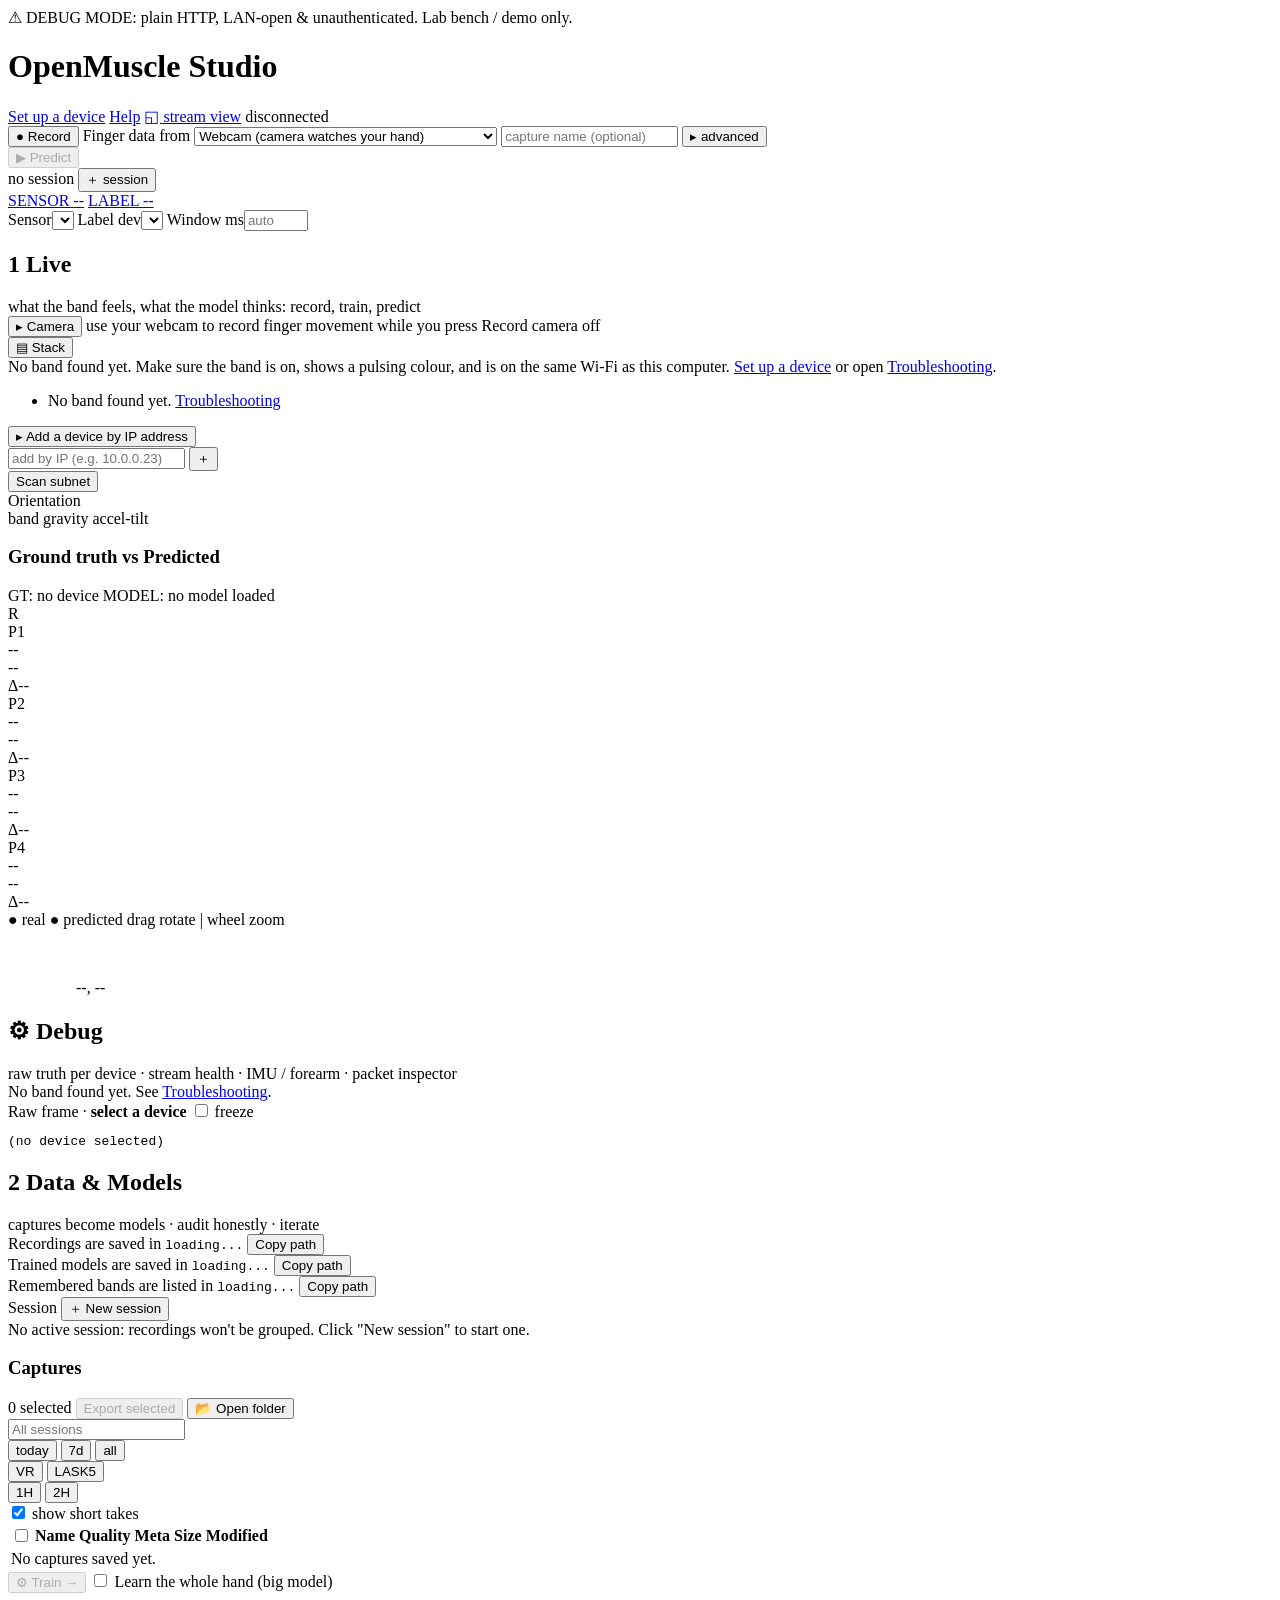
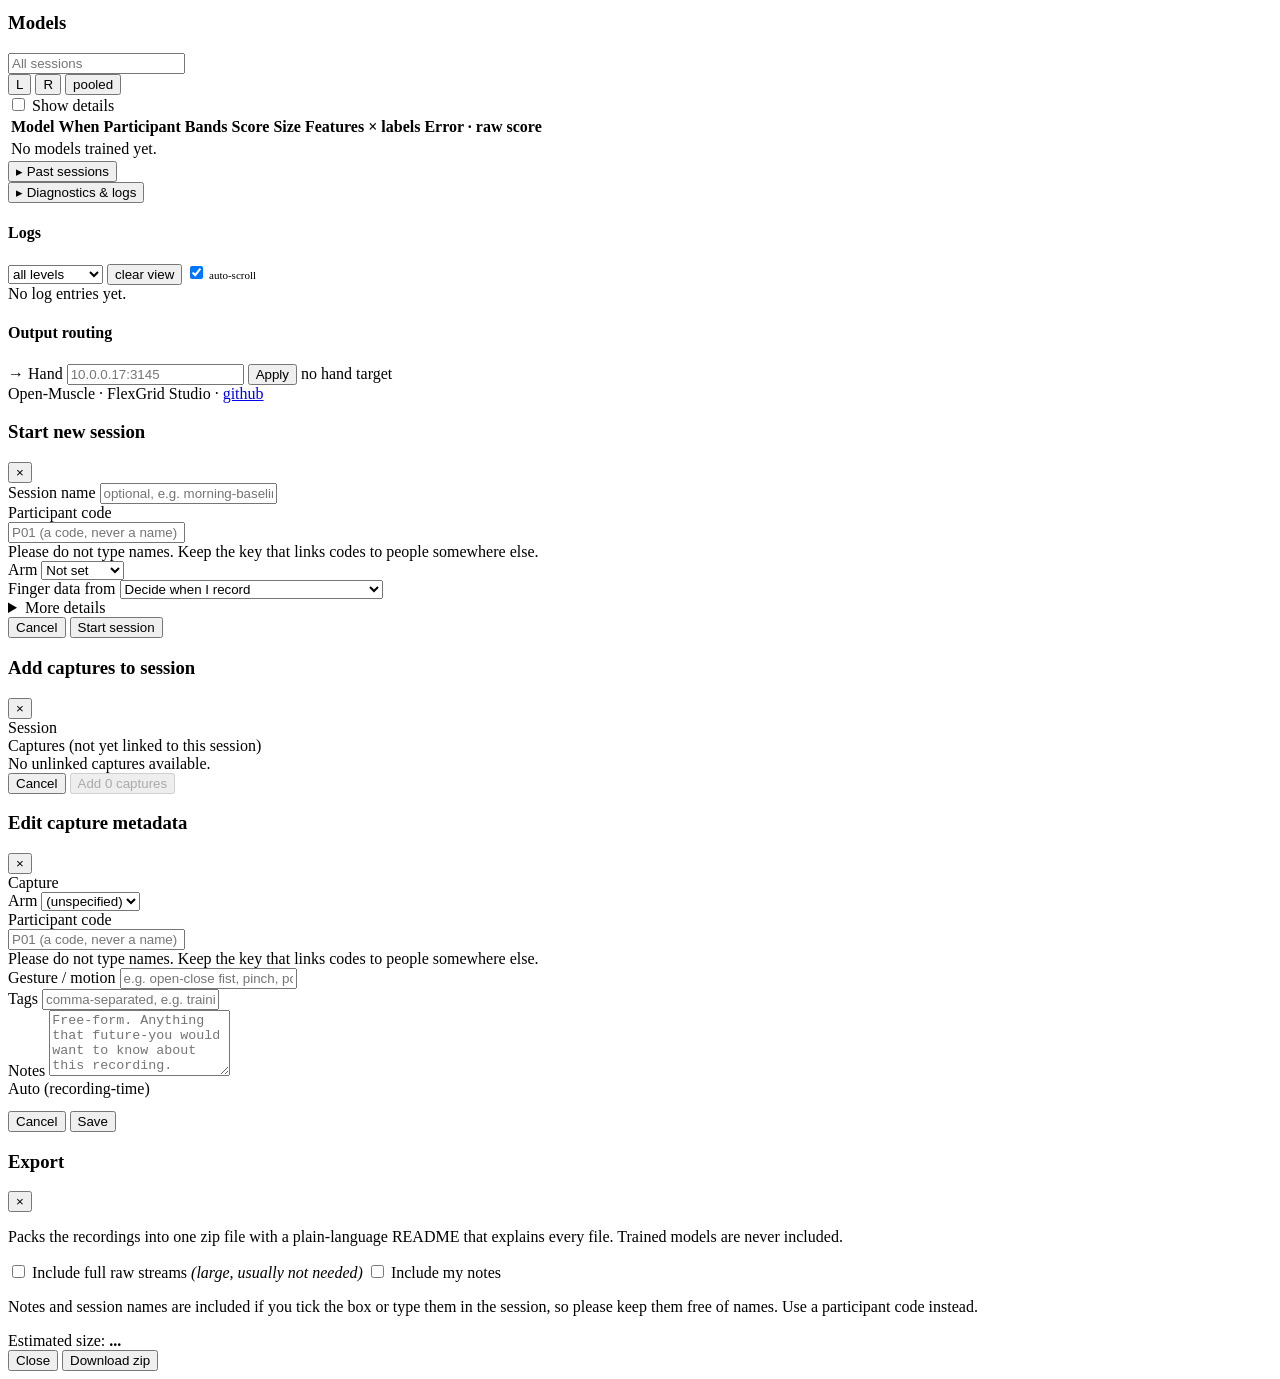
==== commit 0602da43: "Merge branch 'feat/kit/model-size' into feat/kit-usability # Conflicts: #	pc/src/openmuscle/web/stat" ====
--- a/pc/src/openmuscle/web/static/index.html
+++ b/pc/src/openmuscle/web/static/index.html
@@ -430,6 +430,9 @@
                 <!-- CENTER: train bridge (visual arrow between cols) -->
                 <div class="train-bridge">
                     <button id="train-btn" class="primary" disabled>⚙ Train →</button>
+                    <label class="train-full-hand" title="Normally a model learns the five finger curls, which is what the score measures and keeps it small (a few megabytes to tens of megabytes). Tick this to learn every hand joint too, only needed to draw the predicted 3D hand. The model is then hundreds of megabytes.">
+                        <input type="checkbox" id="train-full-hand"> Learn the whole hand (big model)
+                    </label>
                     <div id="train-status" class="train-status"></div>
                 </div>
 
@@ -470,13 +473,14 @@
                                 <th>Participant</th>
                                 <th>Bands</th>
                                 <th>Score</th>
+                                <th>Size</th>
                                 <th class="detail-col">Features × labels</th>
                                 <th class="detail-col">Error · raw score</th>
                                 <th></th>
                             </tr>
                         </thead>
                         <tbody id="models-body">
-                            <tr class="empty"><td colspan="8">No models trained yet.</td></tr>
+                            <tr class="empty"><td colspan="9">No models trained yet.</td></tr>
                         </tbody>
                     </table>
                 </div>
